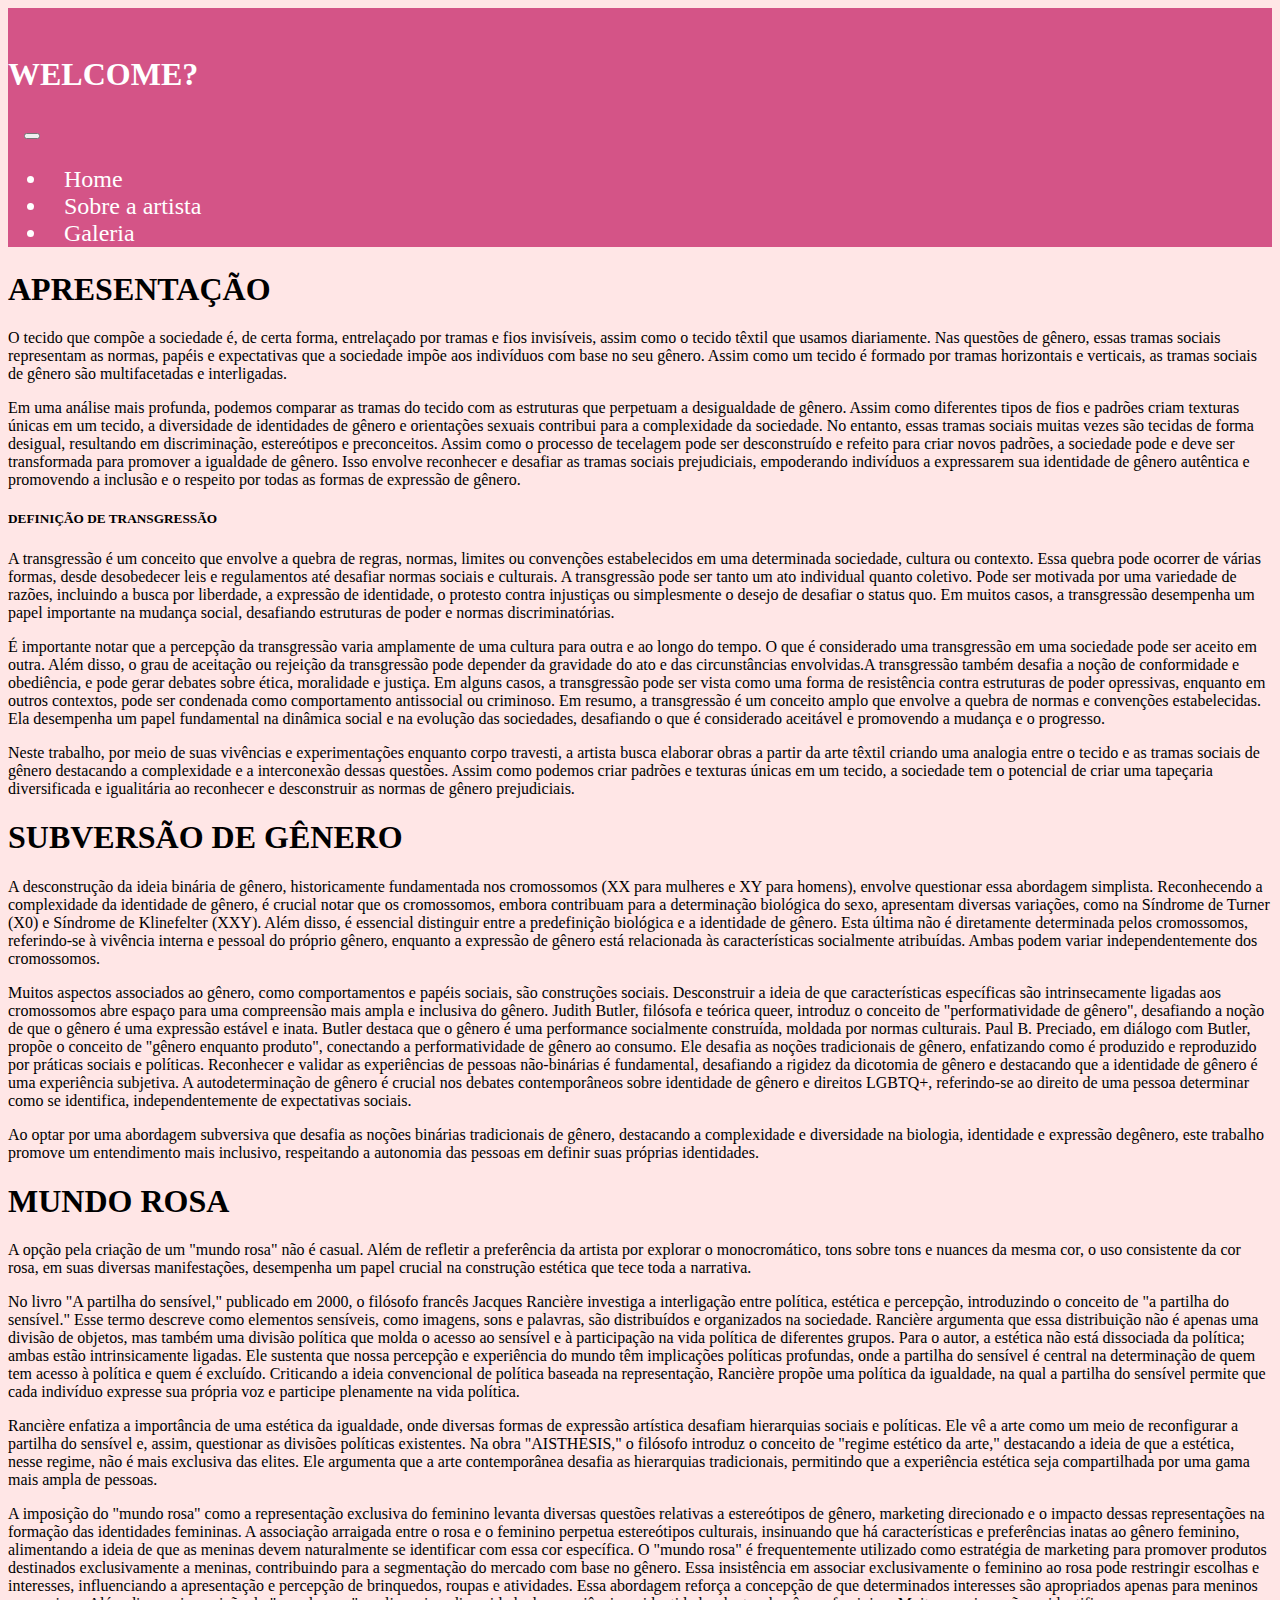
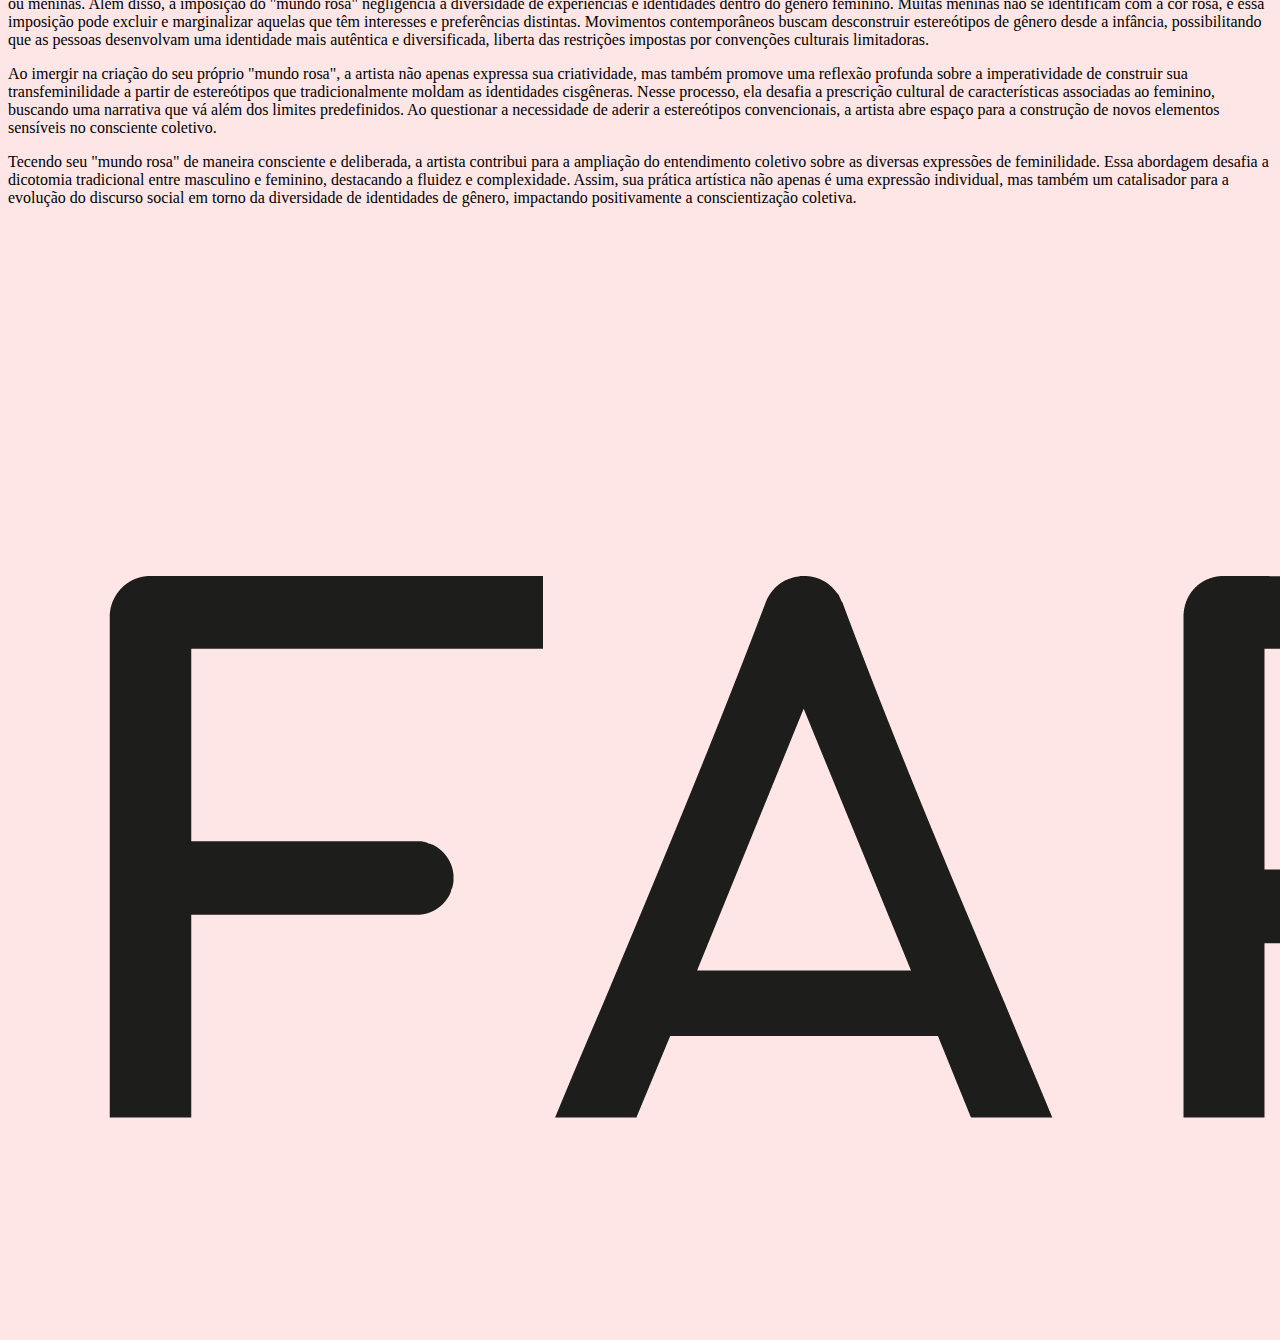
==== index.html @ d5a79ee4 "Fix index favicon fr this time" ====
<!DOCTYPE html>
<html lang="pt-br">
<head>
    <meta charset="UTF-8">
    <meta name="viewport" content="width=device-width, initial-scale=1.0">
    <title>Fiotramas</title>
    <link href="https://cdn.jsdelivr.net/npm/bootstrap@5.0.2/dist/css/bootstrap.min.css" rel="stylesheet" integrity="sha384-EVSTQN3/azprG1Anm3QDgpJLIm9Nao0Yz1ztcQTwFspd3yD65VohhpuuCOmLASjC" crossorigin="anonymous"/>
    <script src="https://cdn.jsdelivr.net/npm/bootstrap@5.0.2/dist/js/bootstrap.bundle.min.js" integrity="sha384-MrcW6ZMFYlzcLA8Nl+NtUVF0sA7MsXsP1UyJoMp4YLEuNSfAP+JcXn/tWtIaxVXM" crossorigin="anonymous"></script>
    <link rel="stylesheet" href="./assets/css/index.css">
    <link rel="shortcut icon" href="./assets/images/favicon.ico" type="image/x-icon">
</head>
<body class="vh-100 d-flex flex-column">
    <nav class="navbar navbar-dark navbar-expand-md p-3">
        <a href="../">
            <h1 class="navbar-brand m-0" style="font-size: 2rem;">WELCOME?</h1>
        </a>
        <button class="navbar-toggler" type="button" data-bs-toggle="collapse" data-bs-target="#navbarContent" aria-controls="navbarContent">
            <span class="navbar-toggler-icon"></span>
        </button>
        <div class="collapse navbar-collapse flex-row-reverse" id="navbarContent">
            <ul class="navbar-nav mr-auto">
                <li class="nav-item">
                    <a href="../">Home</a>
                </li>
                <li class="nav-item">
                    <a href="../artista/">Sobre a artista</a>
                </li>
                <li class="nav-item">
                    <a href="../galeria/">Galeria</a>
                </li>
            </ul>
        </div>
    </nav>
    <main class="container mt-5">
        <h1>
            APRESENTAÇÃO
        </h1>
        <p>O tecido que compõe a sociedade é, de certa forma, entrelaçado por tramas e fios invisíveis, assim como o tecido têxtil que usamos diariamente. Nas questões de gênero, essas tramas sociais representam as normas, papéis e expectativas que a sociedade impõe aos indivíduos com base no seu gênero. Assim como um tecido é formado por tramas horizontais e verticais, as tramas sociais de gênero são multifacetadas e interligadas.</p>
        <p>Em uma análise mais profunda, podemos comparar as tramas do tecido com as estruturas que perpetuam a desigualdade de gênero. Assim como diferentes tipos de fios e padrões criam texturas únicas em um tecido, a diversidade de identidades de gênero e orientações sexuais contribui para a complexidade da sociedade. No entanto, essas tramas sociais muitas vezes são tecidas de forma desigual, resultando em discriminação, estereótipos e preconceitos. Assim como o processo de tecelagem pode ser desconstruído e refeito para criar novos padrões, a sociedade pode e deve ser transformada para promover a igualdade de gênero. Isso envolve reconhecer e desafiar as tramas sociais prejudiciais, empoderando indivíduos a expressarem sua identidade de gênero autêntica e promovendo a inclusão e o respeito por todas as formas de expressão de gênero.</p>
        <h5>DEFINIÇÃO DE TRANSGRESSÃO</h5>
        <p>A transgressão é um conceito que envolve a quebra de regras, normas, limites ou convenções estabelecidos em uma determinada sociedade, cultura ou contexto. Essa quebra pode ocorrer de várias formas, desde desobedecer leis e regulamentos até desafiar normas sociais e culturais. A transgressão pode ser tanto um ato individual quanto coletivo. Pode ser motivada por uma variedade de razões, incluindo a busca por liberdade, a expressão de identidade, o protesto contra injustiças ou simplesmente o desejo de desafiar o status quo. Em muitos casos, a transgressão desempenha um papel importante na mudança social, desafiando estruturas de poder e normas discriminatórias.</p>
        <p>É importante notar que a percepção da transgressão varia amplamente de uma cultura para outra e ao longo do tempo. O que é considerado uma transgressão em uma sociedade pode ser aceito em outra. Além disso, o grau de aceitação ou rejeição da transgressão pode depender da gravidade do ato e das circunstâncias envolvidas.A transgressão também desafia a noção de conformidade e obediência, e pode gerar debates sobre ética, moralidade e justiça. Em alguns casos, a transgressão pode ser vista como uma forma de resistência contra estruturas de poder opressivas, enquanto em outros contextos, pode ser condenada como comportamento antissocial ou criminoso. Em resumo, a transgressão é um conceito amplo que envolve a quebra de normas e convenções estabelecidas. Ela desempenha um papel fundamental na dinâmica social e na evolução das sociedades, desafiando o que é considerado aceitável e promovendo a mudança e o progresso.</p>
        <p>Neste trabalho, por meio de suas vivências e experimentações enquanto corpo travesti, a artista busca elaborar obras a partir da arte têxtil criando uma analogia entre o tecido e as tramas sociais de gênero destacando a complexidade e a interconexão dessas questões. Assim como podemos criar padrões e texturas únicas em um tecido, a sociedade tem o potencial de criar uma tapeçaria diversificada e igualitária ao reconhecer e desconstruir as normas de gênero prejudiciais.</p>

        <h1>SUBVERSÃO DE GÊNERO</h1>
        <p>A desconstrução da ideia binária de gênero, historicamente fundamentada nos cromossomos (XX para mulheres e XY para homens), envolve questionar essa abordagem simplista. Reconhecendo a complexidade da identidade de gênero, é crucial notar que os cromossomos, embora contribuam para a determinação biológica do sexo, apresentam diversas variações, como na Síndrome de Turner (X0) e Síndrome de Klinefelter (XXY). Além disso, é essencial distinguir entre a predefinição biológica e a identidade de gênero. Esta última não é diretamente determinada pelos cromossomos, referindo-se à vivência interna e pessoal do próprio gênero, enquanto a expressão de gênero está relacionada às características socialmente atribuídas. Ambas podem variar independentemente dos cromossomos.</p>
        <p>Muitos aspectos associados ao gênero, como comportamentos e papéis sociais, são construções sociais. Desconstruir a ideia de que características específicas são intrinsecamente ligadas aos cromossomos abre espaço para uma compreensão mais ampla e inclusiva do gênero. Judith Butler, filósofa e teórica queer, introduz o conceito de "performatividade de gênero", desafiando a noção de que o gênero é uma expressão estável e inata. Butler destaca que o gênero é uma performance socialmente construída, moldada por normas culturais. Paul B. Preciado, em diálogo com Butler, propõe o conceito de "gênero enquanto produto", conectando a performatividade de gênero ao consumo. Ele desafia as noções tradicionais de gênero, enfatizando como é produzido e reproduzido por práticas sociais e políticas. Reconhecer e validar as experiências de pessoas não-binárias é fundamental, desafiando a rigidez da dicotomia de gênero e destacando que a identidade de gênero é uma experiência subjetiva. A autodeterminação de gênero é crucial nos debates contemporâneos sobre identidade de gênero e direitos LGBTQ+, referindo-se ao direito de uma pessoa determinar como se identifica, independentemente de expectativas sociais.</p>
        <p>Ao optar por uma abordagem subversiva que desafia as noções binárias tradicionais de gênero, destacando a complexidade e diversidade na biologia, identidade e expressão degênero, este trabalho promove um entendimento mais inclusivo, respeitando a autonomia das pessoas em definir suas próprias identidades.</p>
        <h1>MUNDO ROSA</h1>
        <p>A opção pela criação de um "mundo rosa" não é casual. Além de refletir a preferência da artista por explorar o monocromático, tons sobre tons e nuances da mesma cor, o uso consistente da cor rosa, em suas diversas manifestações, desempenha um papel crucial na construção estética que tece toda a narrativa.</p>
        <p>No livro "A partilha do sensível," publicado em 2000, o filósofo francês Jacques Rancière investiga a interligação entre política, estética e percepção, introduzindo o conceito de "a partilha do sensível." Esse termo descreve como elementos sensíveis, como imagens, sons e palavras, são distribuídos e organizados na sociedade. Rancière argumenta que essa distribuição não é apenas uma divisão de objetos, mas também uma divisão política que molda o acesso ao sensível e à participação na vida política de diferentes grupos. Para o autor, a estética não está dissociada da política; ambas estão intrinsicamente ligadas. Ele sustenta que nossa percepção e experiência do mundo têm implicações políticas profundas, onde a partilha do sensível é central na determinação de quem tem acesso à política e quem é excluído. Criticando a ideia convencional de política baseada na representação, Rancière propõe uma política da igualdade, na qual a partilha do sensível permite que cada indivíduo expresse sua própria voz e participe plenamente na vida política.</p>
        <p>Rancière enfatiza a importância de uma estética da igualdade, onde diversas formas de expressão artística desafiam hierarquias sociais e políticas. Ele vê a arte como um meio de reconfigurar a partilha do sensível e, assim, questionar as divisões políticas existentes. Na obra "AISTHESIS," o filósofo introduz o conceito de "regime estético da arte," destacando a ideia de que a estética, nesse regime, não é mais exclusiva das elites. Ele argumenta que a arte contemporânea desafia as hierarquias tradicionais, permitindo que a experiência estética seja compartilhada por uma gama mais ampla de pessoas.</p>
        <p>A imposição do "mundo rosa" como a representação exclusiva do feminino levanta diversas questões relativas a estereótipos de gênero, marketing direcionado e o impacto dessas representações na formação das identidades femininas. A associação arraigada entre o rosa e o feminino perpetua estereótipos culturais, insinuando que há características e preferências inatas ao gênero feminino, alimentando a ideia de que as meninas devem naturalmente se identificar com essa cor específica. O "mundo rosa" é frequentemente utilizado como estratégia de marketing para promover produtos destinados exclusivamente a meninas, contribuindo para a segmentação do mercado com base no gênero. Essa insistência em associar exclusivamente o feminino ao rosa pode restringir escolhas e interesses, influenciando a apresentação e percepção de brinquedos, roupas e atividades. Essa abordagem reforça a concepção de que determinados interesses são apropriados apenas para meninos ou meninas. Além disso, a imposição do "mundo rosa" negligencia a diversidade de experiências e identidades dentro do gênero feminino. Muitas meninas não se identificam com a cor rosa, e essa imposição pode excluir e marginalizar aquelas que têm interesses e preferências distintas. Movimentos contemporâneos buscam desconstruir estereótipos de gênero desde a infância, possibilitando que as pessoas desenvolvam uma identidade mais autêntica e diversificada, liberta das restrições impostas por convenções culturais limitadoras.</p>
        <p>Ao imergir na criação do seu próprio "mundo rosa", a artista não apenas expressa sua criatividade, mas também promove uma reflexão profunda sobre a imperatividade de construir sua transfeminilidade a partir de estereótipos que tradicionalmente moldam as identidades cisgêneras. Nesse processo, ela desafia a prescrição cultural de características associadas ao feminino, buscando uma narrativa que vá além dos limites predefinidos. Ao questionar a necessidade de aderir a estereótipos convencionais, a artista abre espaço para a construção de novos elementos sensíveis no consciente coletivo.</p>
        <p>Tecendo seu "mundo rosa" de maneira consciente e deliberada, a artista contribui para a ampliação do entendimento coletivo sobre as diversas expressões de feminilidade. Essa abordagem desafia a dicotomia tradicional entre masculino e feminino, destacando a fluidez e complexidade. Assim, sua prática artística não apenas é uma expressão individual, mas também um catalisador para a evolução do discurso social em torno da diversidade de identidades de gênero, impactando positivamente a conscientização coletiva.</p>
    </main>
    <footer class="container mt-auto">
        <img class="img-fluid" src="./assets/images/logo-horozintal-1.jpg" alt="Logo da farm-precisa ser">
    </footer>
</body>
</html>
---- assets/css/index.css ----
:root {
    --farm-pink: #D45487;
    --background-pink: rgb(255, 230, 230);
}

@font-face {
    font-family: 'linka';
    src: url('../fonts/linka.ttf') format('truetype');
}

body {
    background-color: var(--background-pink);
}

/* Navbar */
nav {
    background-color: var(--farm-pink);
}

nav * {
    font-family: linka;
    color: white;
    font-size: 1.5rem;
}

nav a {
    text-decoration: none;
    margin: 0 1rem;
}

nav a:hover {
    color: var(--background-pink);
}

/* Footer */
footer {
    padding: 3rem;
}
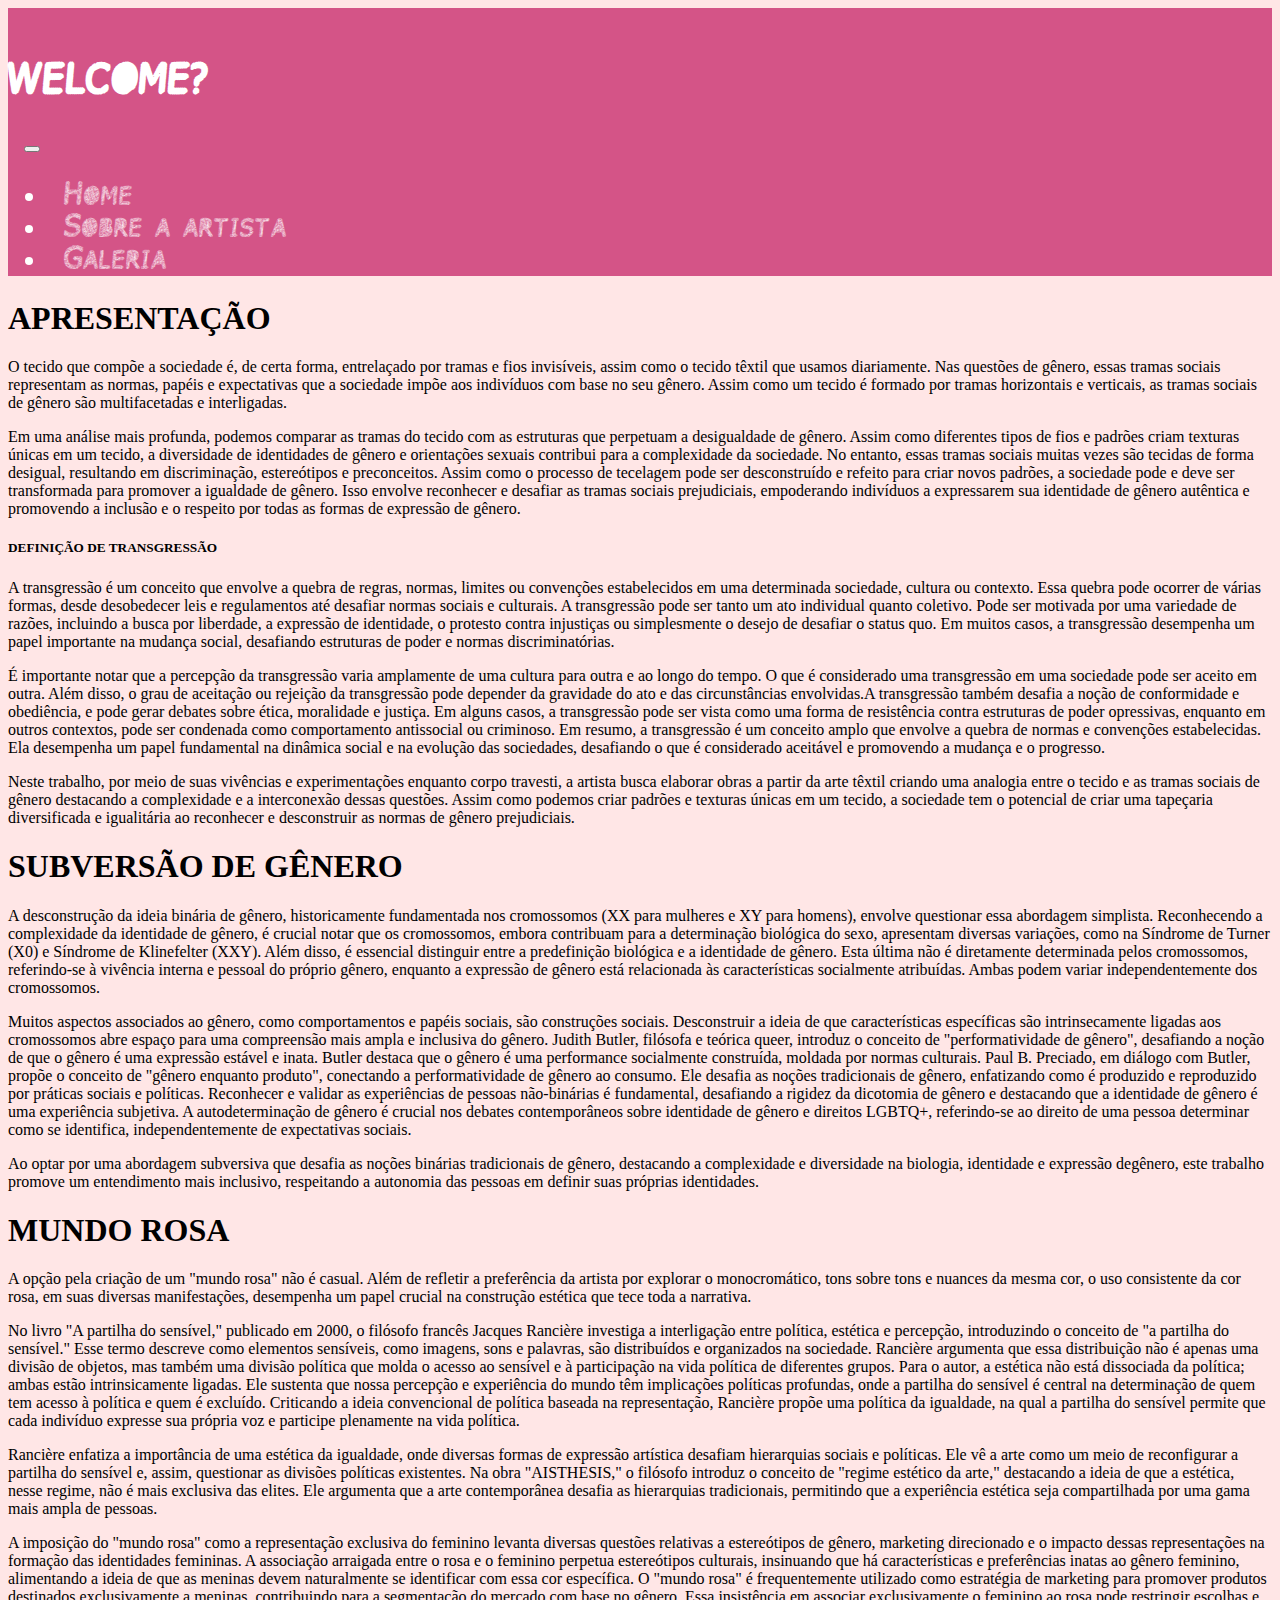
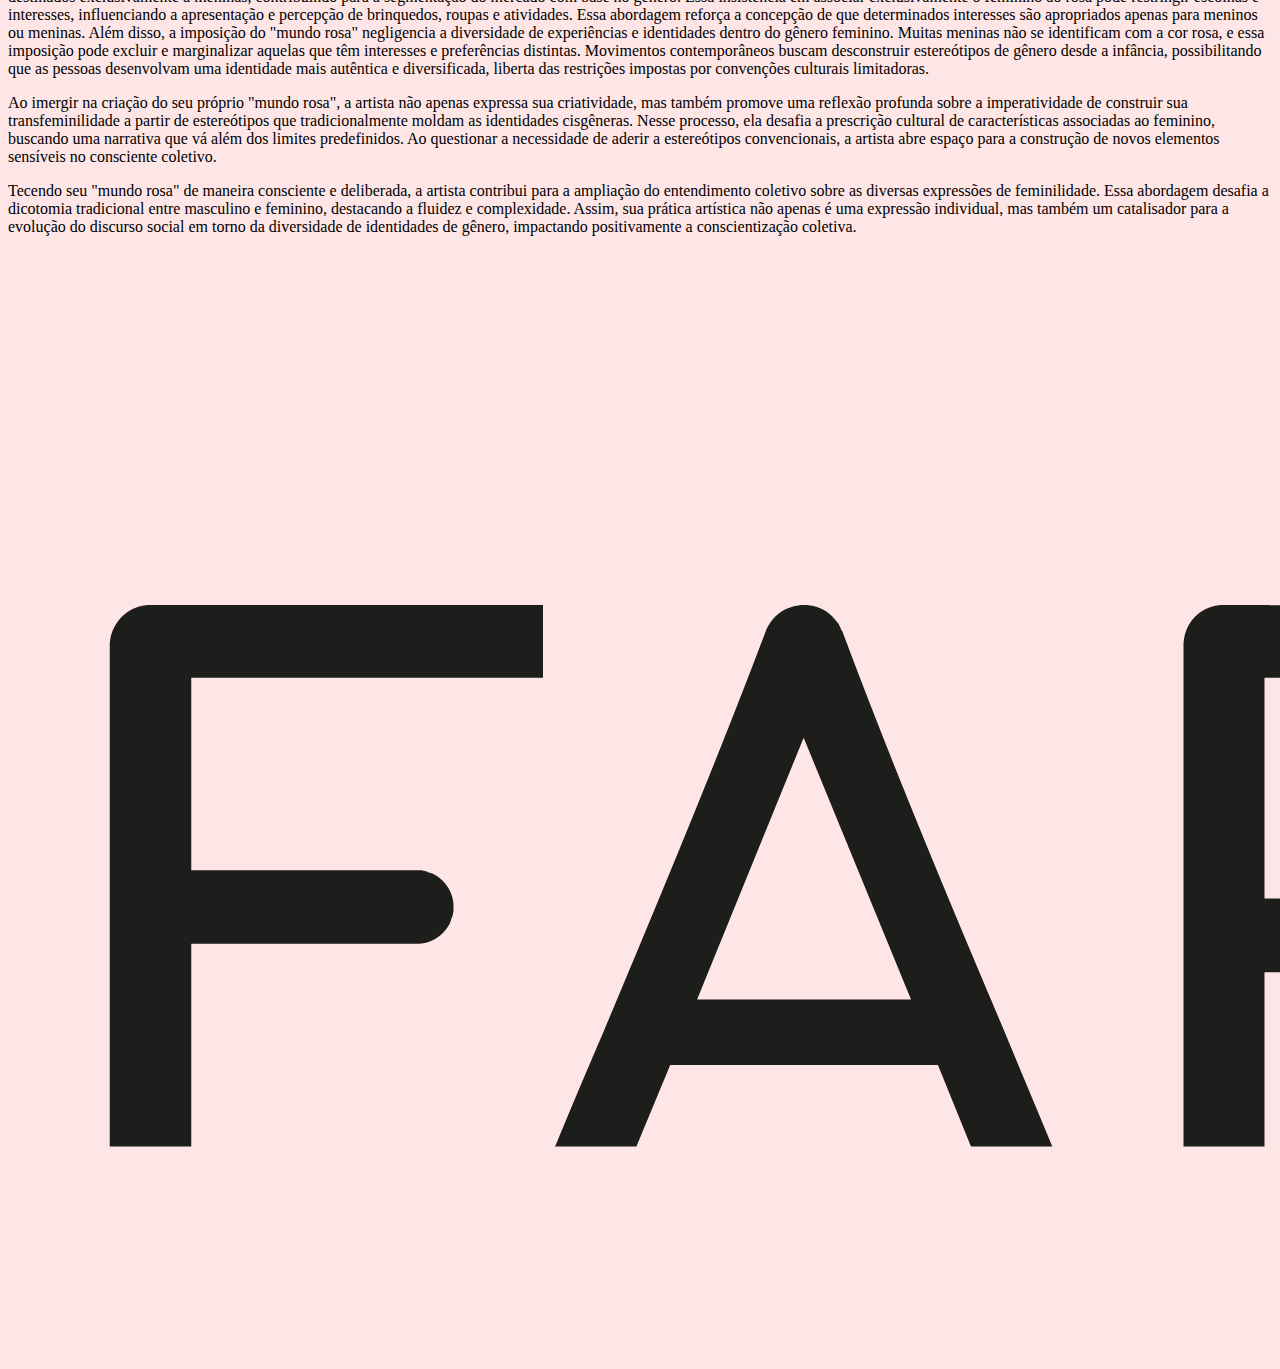
==== commit 22403be9: "Fix home page hyperlinks paths" ====
--- a/index.html
+++ b/index.html
@@ -11,7 +11,7 @@
 </head>
 <body class="vh-100 d-flex flex-column">
     <nav class="navbar navbar-dark navbar-expand-md p-3">
-        <a href="../">
+        <a href="./">
             <h1 class="navbar-brand m-0" style="font-size: 2rem;">WELCOME?</h1>
         </a>
         <button class="navbar-toggler" type="button" data-bs-toggle="collapse" data-bs-target="#navbarContent" aria-controls="navbarContent">
@@ -20,13 +20,13 @@
         <div class="collapse navbar-collapse flex-row-reverse" id="navbarContent">
             <ul class="navbar-nav mr-auto">
                 <li class="nav-item">
-                    <a href="../">Home</a>
+                    <a href="./">Home</a>
                 </li>
                 <li class="nav-item">
-                    <a href="../artista/">Sobre a artista</a>
+                    <a href="./artista/">Sobre a artista</a>
                 </li>
                 <li class="nav-item">
-                    <a href="../galeria/">Galeria</a>
+                    <a href="./galeria/">Galeria</a>
                 </li>
             </ul>
         </div>
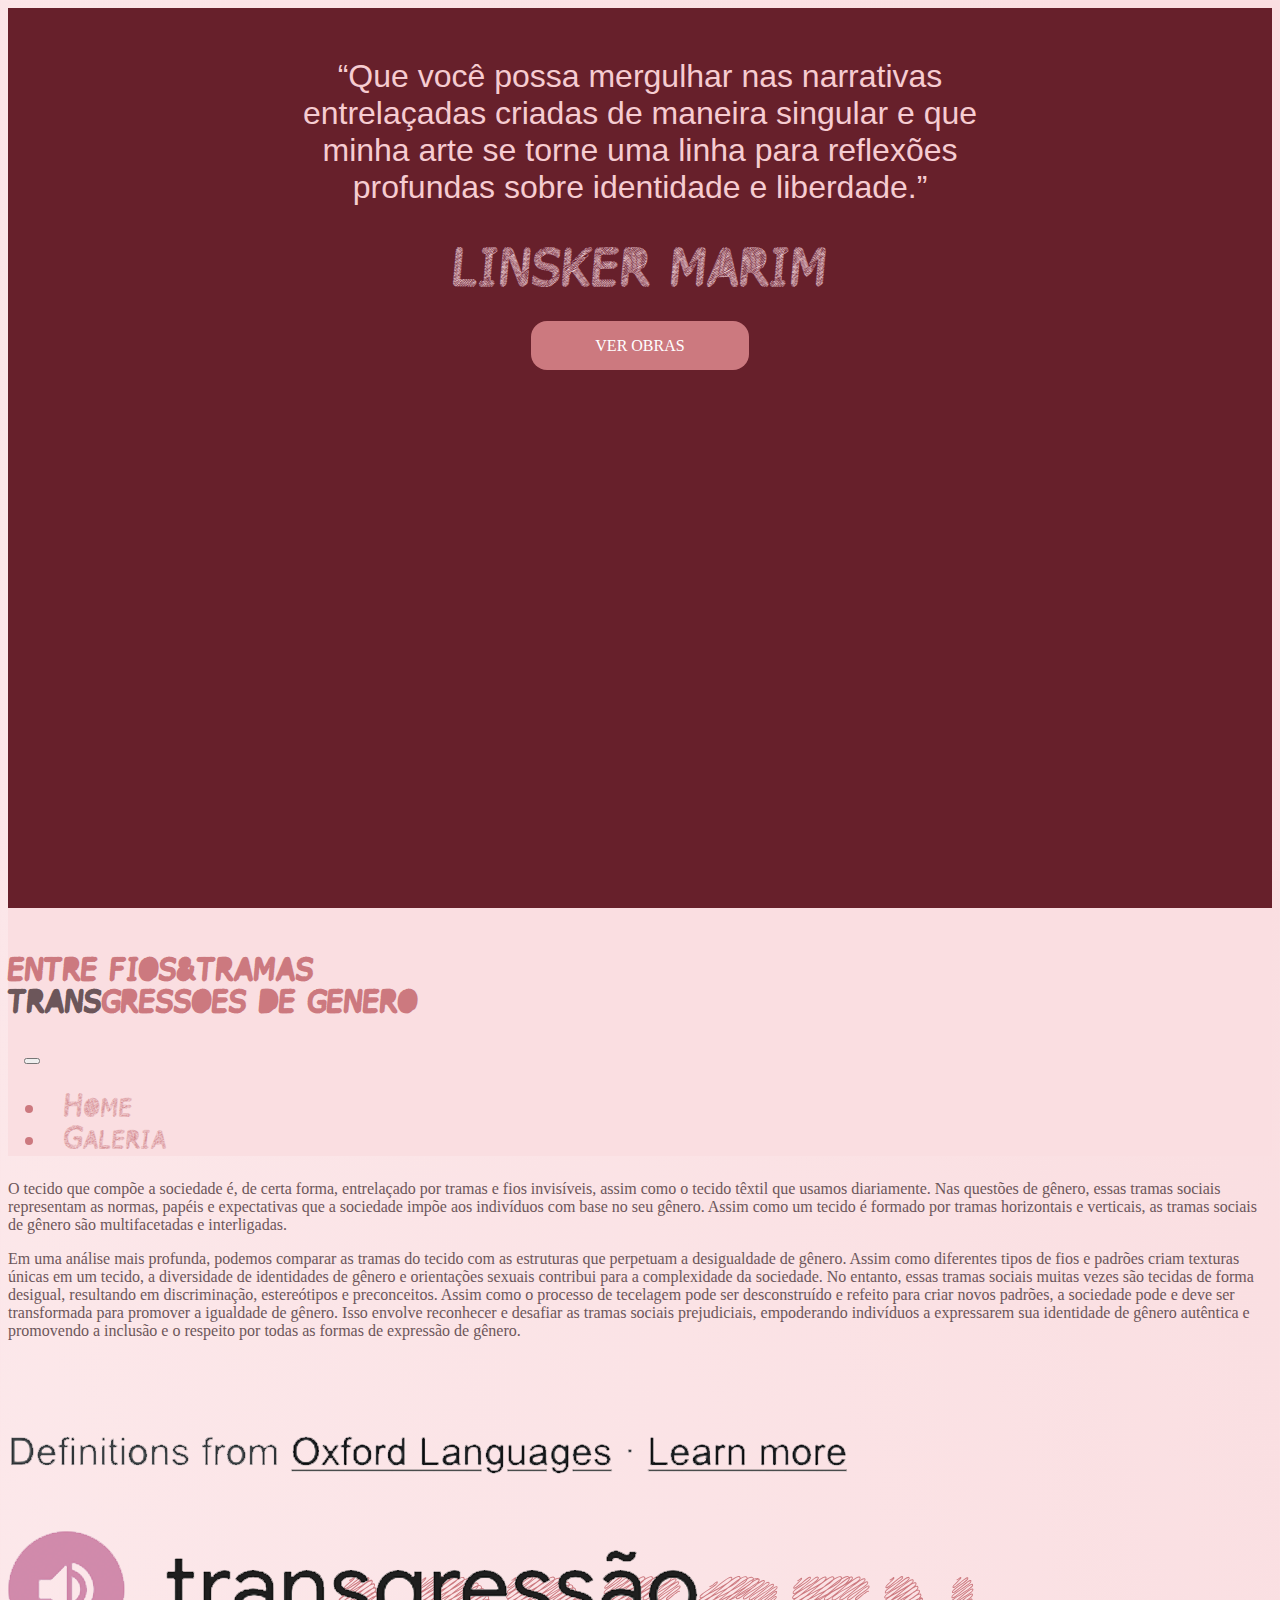
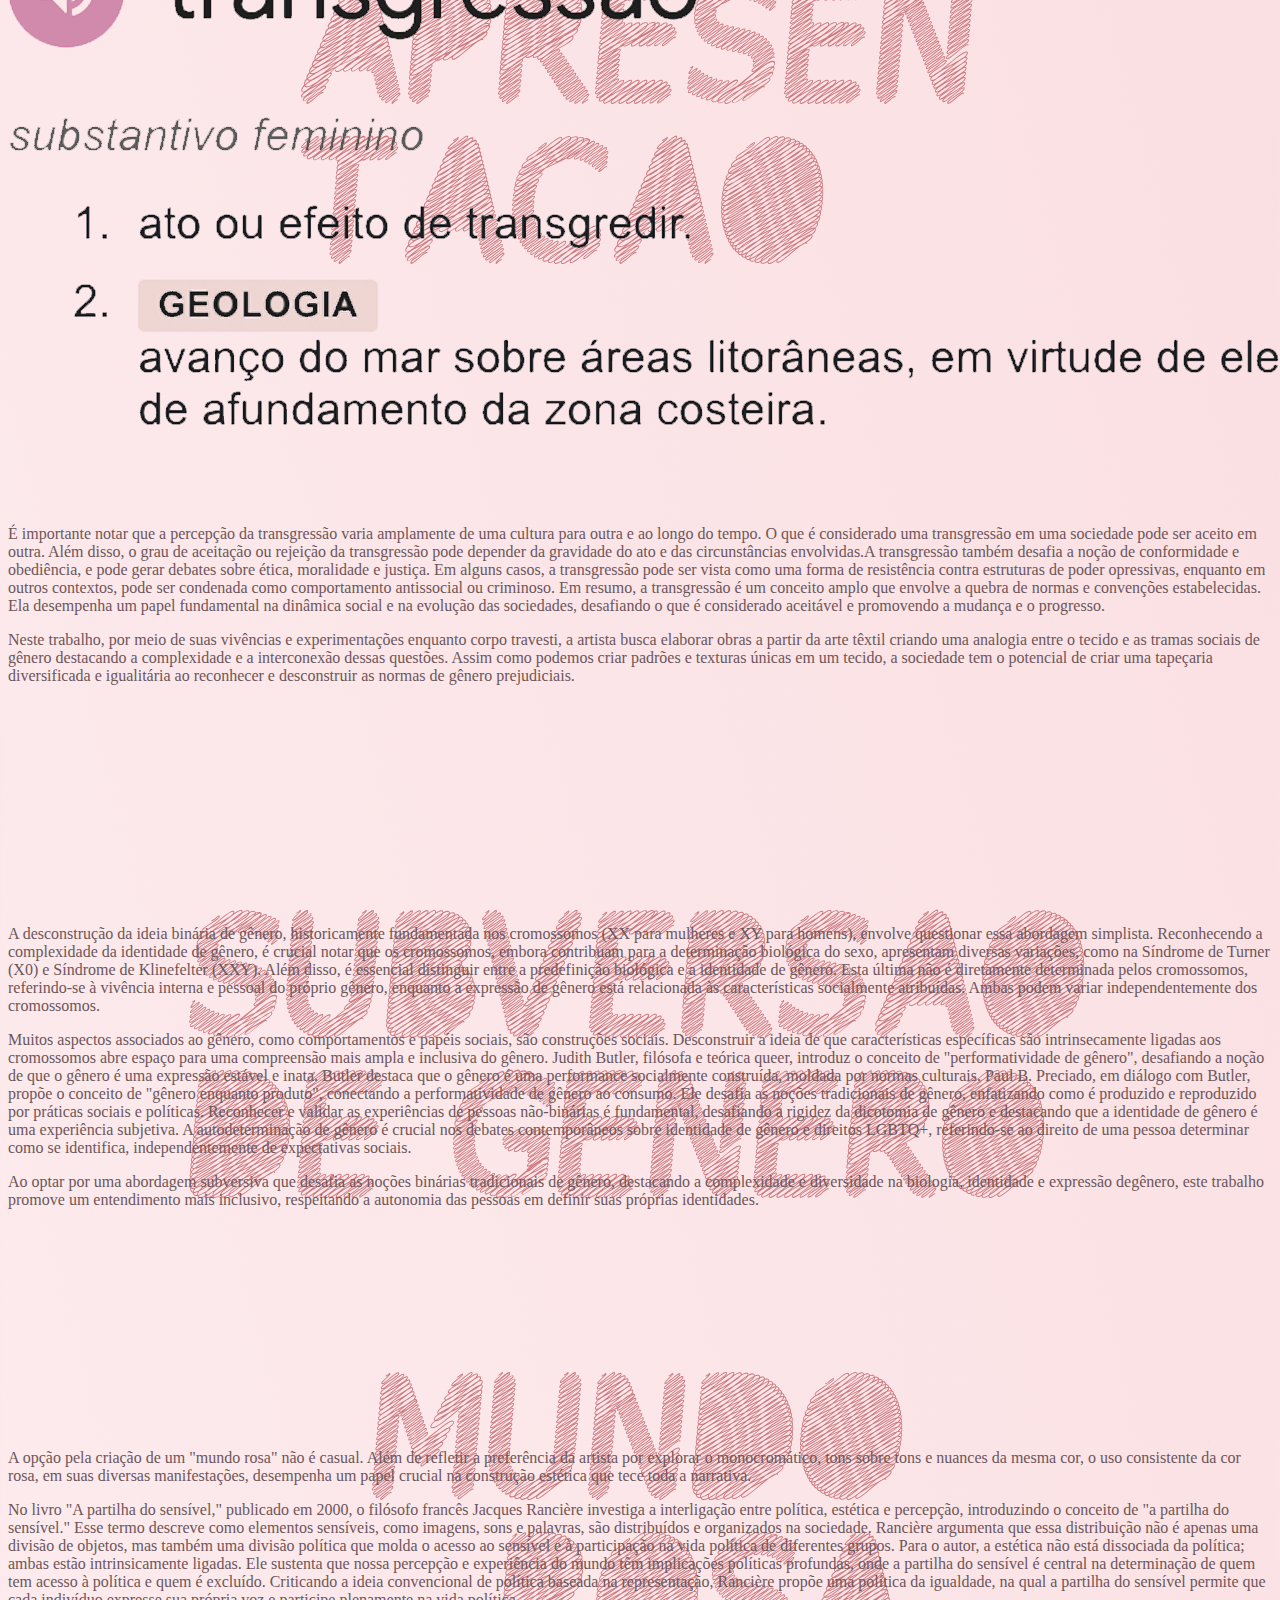
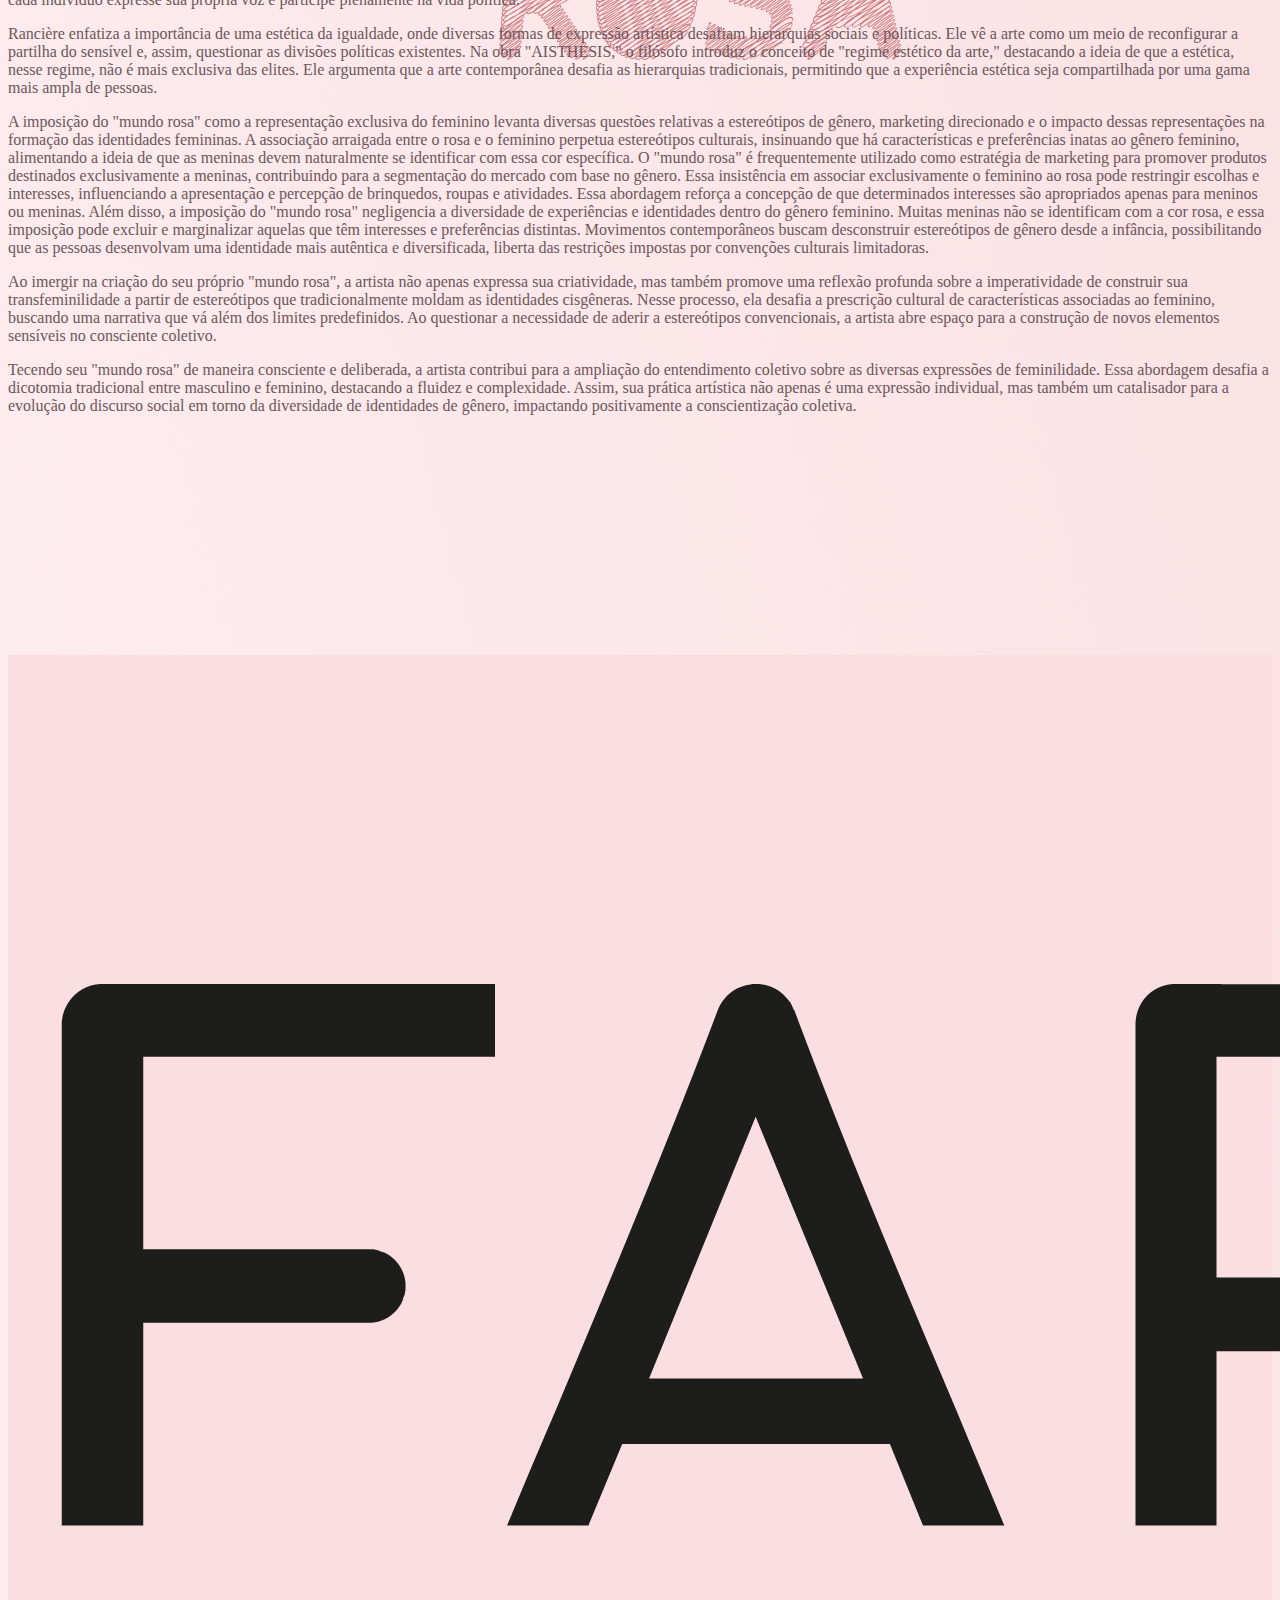
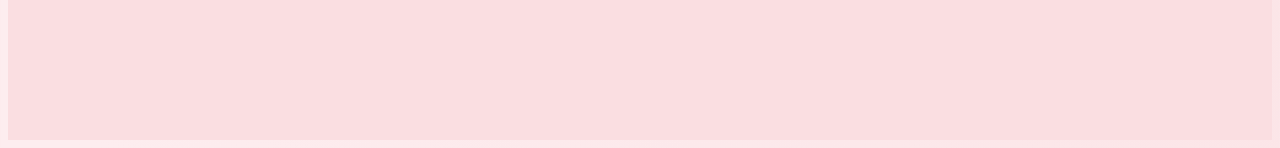
==== commit c2292c9f: "New home page design" ====
--- a/index.html
+++ b/index.html
@@ -8,11 +8,21 @@
     <script src="https://cdn.jsdelivr.net/npm/bootstrap@5.0.2/dist/js/bootstrap.bundle.min.js" integrity="sha384-MrcW6ZMFYlzcLA8Nl+NtUVF0sA7MsXsP1UyJoMp4YLEuNSfAP+JcXn/tWtIaxVXM" crossorigin="anonymous"></script>
     <link rel="stylesheet" href="./assets/css/index.css">
     <link rel="shortcut icon" href="./assets/images/favicon.ico" type="image/x-icon">
+
+    <link rel="stylesheet" href="./assets/css/home.css">
 </head>
-<body class="vh-100 d-flex flex-column">
-    <nav class="navbar navbar-dark navbar-expand-md p-3">
+<body class="d-flex flex-column">
+    <section class="cover">
+        <img src="./assets/images/lins-wide.png" alt="">
+        <div class="quote-box">
+            <p class="quote-text">“Que você possa mergulhar nas narrativas entrelaçadas criadas de maneira singular e que minha arte se torne uma linha para reflexões profundas sobre identidade e liberdade.”</p>
+            <p class="quote-author">LINSKER MARIM</p>
+            <a href="./galeria/" class="see-work">VER OBRAS</a>
+        </div>
+    </section>
+    <nav id="home" class="navbar navbar-dark navbar-expand-md p-3 sticky-top">
         <a href="./">
-            <h1 class="navbar-brand m-0" style="font-size: 2rem;">WELCOME?</h1>
+            <h1 class="navbar-brand m-0">ENTRE FIOS&TRAMAS<br><span>TRANS</span>GRESSOES DE GENERO</h1>
         </a>
         <button class="navbar-toggler" type="button" data-bs-toggle="collapse" data-bs-target="#navbarContent" aria-controls="navbarContent">
             <span class="navbar-toggler-icon"></span>
@@ -20,10 +30,7 @@
         <div class="collapse navbar-collapse flex-row-reverse" id="navbarContent">
             <ul class="navbar-nav mr-auto">
                 <li class="nav-item">
-                    <a href="./">Home</a>
-                </li>
-                <li class="nav-item">
-                    <a href="./artista/">Sobre a artista</a>
+                    <a href="#home">Home</a>
                 </li>
                 <li class="nav-item">
                     <a href="./galeria/">Galeria</a>
@@ -31,31 +38,54 @@
             </ul>
         </div>
     </nav>
-    <main class="container mt-5">
-        <h1>
-            APRESENTAÇÃO
-        </h1>
-        <p>O tecido que compõe a sociedade é, de certa forma, entrelaçado por tramas e fios invisíveis, assim como o tecido têxtil que usamos diariamente. Nas questões de gênero, essas tramas sociais representam as normas, papéis e expectativas que a sociedade impõe aos indivíduos com base no seu gênero. Assim como um tecido é formado por tramas horizontais e verticais, as tramas sociais de gênero são multifacetadas e interligadas.</p>
-        <p>Em uma análise mais profunda, podemos comparar as tramas do tecido com as estruturas que perpetuam a desigualdade de gênero. Assim como diferentes tipos de fios e padrões criam texturas únicas em um tecido, a diversidade de identidades de gênero e orientações sexuais contribui para a complexidade da sociedade. No entanto, essas tramas sociais muitas vezes são tecidas de forma desigual, resultando em discriminação, estereótipos e preconceitos. Assim como o processo de tecelagem pode ser desconstruído e refeito para criar novos padrões, a sociedade pode e deve ser transformada para promover a igualdade de gênero. Isso envolve reconhecer e desafiar as tramas sociais prejudiciais, empoderando indivíduos a expressarem sua identidade de gênero autêntica e promovendo a inclusão e o respeito por todas as formas de expressão de gênero.</p>
-        <h5>DEFINIÇÃO DE TRANSGRESSÃO</h5>
-        <p>A transgressão é um conceito que envolve a quebra de regras, normas, limites ou convenções estabelecidos em uma determinada sociedade, cultura ou contexto. Essa quebra pode ocorrer de várias formas, desde desobedecer leis e regulamentos até desafiar normas sociais e culturais. A transgressão pode ser tanto um ato individual quanto coletivo. Pode ser motivada por uma variedade de razões, incluindo a busca por liberdade, a expressão de identidade, o protesto contra injustiças ou simplesmente o desejo de desafiar o status quo. Em muitos casos, a transgressão desempenha um papel importante na mudança social, desafiando estruturas de poder e normas discriminatórias.</p>
-        <p>É importante notar que a percepção da transgressão varia amplamente de uma cultura para outra e ao longo do tempo. O que é considerado uma transgressão em uma sociedade pode ser aceito em outra. Além disso, o grau de aceitação ou rejeição da transgressão pode depender da gravidade do ato e das circunstâncias envolvidas.A transgressão também desafia a noção de conformidade e obediência, e pode gerar debates sobre ética, moralidade e justiça. Em alguns casos, a transgressão pode ser vista como uma forma de resistência contra estruturas de poder opressivas, enquanto em outros contextos, pode ser condenada como comportamento antissocial ou criminoso. Em resumo, a transgressão é um conceito amplo que envolve a quebra de normas e convenções estabelecidas. Ela desempenha um papel fundamental na dinâmica social e na evolução das sociedades, desafiando o que é considerado aceitável e promovendo a mudança e o progresso.</p>
-        <p>Neste trabalho, por meio de suas vivências e experimentações enquanto corpo travesti, a artista busca elaborar obras a partir da arte têxtil criando uma analogia entre o tecido e as tramas sociais de gênero destacando a complexidade e a interconexão dessas questões. Assim como podemos criar padrões e texturas únicas em um tecido, a sociedade tem o potencial de criar uma tapeçaria diversificada e igualitária ao reconhecer e desconstruir as normas de gênero prejudiciais.</p>
-
-        <h1>SUBVERSÃO DE GÊNERO</h1>
-        <p>A desconstrução da ideia binária de gênero, historicamente fundamentada nos cromossomos (XX para mulheres e XY para homens), envolve questionar essa abordagem simplista. Reconhecendo a complexidade da identidade de gênero, é crucial notar que os cromossomos, embora contribuam para a determinação biológica do sexo, apresentam diversas variações, como na Síndrome de Turner (X0) e Síndrome de Klinefelter (XXY). Além disso, é essencial distinguir entre a predefinição biológica e a identidade de gênero. Esta última não é diretamente determinada pelos cromossomos, referindo-se à vivência interna e pessoal do próprio gênero, enquanto a expressão de gênero está relacionada às características socialmente atribuídas. Ambas podem variar independentemente dos cromossomos.</p>
-        <p>Muitos aspectos associados ao gênero, como comportamentos e papéis sociais, são construções sociais. Desconstruir a ideia de que características específicas são intrinsecamente ligadas aos cromossomos abre espaço para uma compreensão mais ampla e inclusiva do gênero. Judith Butler, filósofa e teórica queer, introduz o conceito de "performatividade de gênero", desafiando a noção de que o gênero é uma expressão estável e inata. Butler destaca que o gênero é uma performance socialmente construída, moldada por normas culturais. Paul B. Preciado, em diálogo com Butler, propõe o conceito de "gênero enquanto produto", conectando a performatividade de gênero ao consumo. Ele desafia as noções tradicionais de gênero, enfatizando como é produzido e reproduzido por práticas sociais e políticas. Reconhecer e validar as experiências de pessoas não-binárias é fundamental, desafiando a rigidez da dicotomia de gênero e destacando que a identidade de gênero é uma experiência subjetiva. A autodeterminação de gênero é crucial nos debates contemporâneos sobre identidade de gênero e direitos LGBTQ+, referindo-se ao direito de uma pessoa determinar como se identifica, independentemente de expectativas sociais.</p>
-        <p>Ao optar por uma abordagem subversiva que desafia as noções binárias tradicionais de gênero, destacando a complexidade e diversidade na biologia, identidade e expressão degênero, este trabalho promove um entendimento mais inclusivo, respeitando a autonomia das pessoas em definir suas próprias identidades.</p>
-        <h1>MUNDO ROSA</h1>
-        <p>A opção pela criação de um "mundo rosa" não é casual. Além de refletir a preferência da artista por explorar o monocromático, tons sobre tons e nuances da mesma cor, o uso consistente da cor rosa, em suas diversas manifestações, desempenha um papel crucial na construção estética que tece toda a narrativa.</p>
-        <p>No livro "A partilha do sensível," publicado em 2000, o filósofo francês Jacques Rancière investiga a interligação entre política, estética e percepção, introduzindo o conceito de "a partilha do sensível." Esse termo descreve como elementos sensíveis, como imagens, sons e palavras, são distribuídos e organizados na sociedade. Rancière argumenta que essa distribuição não é apenas uma divisão de objetos, mas também uma divisão política que molda o acesso ao sensível e à participação na vida política de diferentes grupos. Para o autor, a estética não está dissociada da política; ambas estão intrinsicamente ligadas. Ele sustenta que nossa percepção e experiência do mundo têm implicações políticas profundas, onde a partilha do sensível é central na determinação de quem tem acesso à política e quem é excluído. Criticando a ideia convencional de política baseada na representação, Rancière propõe uma política da igualdade, na qual a partilha do sensível permite que cada indivíduo expresse sua própria voz e participe plenamente na vida política.</p>
-        <p>Rancière enfatiza a importância de uma estética da igualdade, onde diversas formas de expressão artística desafiam hierarquias sociais e políticas. Ele vê a arte como um meio de reconfigurar a partilha do sensível e, assim, questionar as divisões políticas existentes. Na obra "AISTHESIS," o filósofo introduz o conceito de "regime estético da arte," destacando a ideia de que a estética, nesse regime, não é mais exclusiva das elites. Ele argumenta que a arte contemporânea desafia as hierarquias tradicionais, permitindo que a experiência estética seja compartilhada por uma gama mais ampla de pessoas.</p>
-        <p>A imposição do "mundo rosa" como a representação exclusiva do feminino levanta diversas questões relativas a estereótipos de gênero, marketing direcionado e o impacto dessas representações na formação das identidades femininas. A associação arraigada entre o rosa e o feminino perpetua estereótipos culturais, insinuando que há características e preferências inatas ao gênero feminino, alimentando a ideia de que as meninas devem naturalmente se identificar com essa cor específica. O "mundo rosa" é frequentemente utilizado como estratégia de marketing para promover produtos destinados exclusivamente a meninas, contribuindo para a segmentação do mercado com base no gênero. Essa insistência em associar exclusivamente o feminino ao rosa pode restringir escolhas e interesses, influenciando a apresentação e percepção de brinquedos, roupas e atividades. Essa abordagem reforça a concepção de que determinados interesses são apropriados apenas para meninos ou meninas. Além disso, a imposição do "mundo rosa" negligencia a diversidade de experiências e identidades dentro do gênero feminino. Muitas meninas não se identificam com a cor rosa, e essa imposição pode excluir e marginalizar aquelas que têm interesses e preferências distintas. Movimentos contemporâneos buscam desconstruir estereótipos de gênero desde a infância, possibilitando que as pessoas desenvolvam uma identidade mais autêntica e diversificada, liberta das restrições impostas por convenções culturais limitadoras.</p>
-        <p>Ao imergir na criação do seu próprio "mundo rosa", a artista não apenas expressa sua criatividade, mas também promove uma reflexão profunda sobre a imperatividade de construir sua transfeminilidade a partir de estereótipos que tradicionalmente moldam as identidades cisgêneras. Nesse processo, ela desafia a prescrição cultural de características associadas ao feminino, buscando uma narrativa que vá além dos limites predefinidos. Ao questionar a necessidade de aderir a estereótipos convencionais, a artista abre espaço para a construção de novos elementos sensíveis no consciente coletivo.</p>
-        <p>Tecendo seu "mundo rosa" de maneira consciente e deliberada, a artista contribui para a ampliação do entendimento coletivo sobre as diversas expressões de feminilidade. Essa abordagem desafia a dicotomia tradicional entre masculino e feminino, destacando a fluidez e complexidade. Assim, sua prática artística não apenas é uma expressão individual, mas também um catalisador para a evolução do discurso social em torno da diversidade de identidades de gênero, impactando positivamente a conscientização coletiva.</p>
+    <main class="container">        
+        <article>
+            <section id="apresentacao">
+                <div class="row">
+                    <p>O tecido que compõe a sociedade é, de certa forma, entrelaçado por tramas e fios invisíveis, assim como o tecido têxtil que usamos diariamente. Nas questões de gênero, essas tramas sociais representam as normas, papéis e expectativas que a sociedade impõe aos indivíduos com base no seu gênero. Assim como um tecido é formado por tramas horizontais e verticais, as tramas sociais de gênero são multifacetadas e interligadas.</p>
+                    <p>Em uma análise mais profunda, podemos comparar as tramas do tecido com as estruturas que perpetuam a desigualdade de gênero. Assim como diferentes tipos de fios e padrões criam texturas únicas em um tecido, a diversidade de identidades de gênero e orientações sexuais contribui para a complexidade da sociedade. No entanto, essas tramas sociais muitas vezes são tecidas de forma desigual, resultando em discriminação, estereótipos e preconceitos. Assim como o processo de tecelagem pode ser desconstruído e refeito para criar novos padrões, a sociedade pode e deve ser transformada para promover a igualdade de gênero. Isso envolve reconhecer e desafiar as tramas sociais prejudiciais, empoderando indivíduos a expressarem sua identidade de gênero autêntica e promovendo a inclusão e o respeito por todas as formas de expressão de gênero.</p>
+                </div>
+                <div class="row background-text-container">
+                    <div class="background-text background-text-left">APRESEN<br>TACAO</div>
+                    <img src="./assets/images/transgressao.png" alt="">
+                </div>
+                <div class="row">
+                    <p>É importante notar que a percepção da transgressão varia amplamente de uma cultura para outra e ao longo do tempo. O que é considerado uma transgressão em uma sociedade pode ser aceito em outra. Além disso, o grau de aceitação ou rejeição da transgressão pode depender da gravidade do ato e das circunstâncias envolvidas.A transgressão também desafia a noção de conformidade e obediência, e pode gerar debates sobre ética, moralidade e justiça. Em alguns casos, a transgressão pode ser vista como uma forma de resistência contra estruturas de poder opressivas, enquanto em outros contextos, pode ser condenada como comportamento antissocial ou criminoso. Em resumo, a transgressão é um conceito amplo que envolve a quebra de normas e convenções estabelecidas. Ela desempenha um papel fundamental na dinâmica social e na evolução das sociedades, desafiando o que é considerado aceitável e promovendo a mudança e o progresso.</p>
+                    <p>Neste trabalho, por meio de suas vivências e experimentações enquanto corpo travesti, a artista busca elaborar obras a partir da arte têxtil criando uma analogia entre o tecido e as tramas sociais de gênero destacando a complexidade e a interconexão dessas questões. Assim como podemos criar padrões e texturas únicas em um tecido, a sociedade tem o potencial de criar uma tapeçaria diversificada e igualitária ao reconhecer e desconstruir as normas de gênero prejudiciais.</p>
+                </div>
+            </section>
+            
+            <section id="subversao">
+                <div class="row background-text-container">
+                    <div class="background-text">SUBVERSAO<br>DE GENERO</div>
+                    <div class="col-lg-6"></div>
+                    <div class="col-lg-6 text-right">
+                        <p>A desconstrução da ideia binária de gênero, historicamente fundamentada nos cromossomos (XX para mulheres e XY para homens), envolve questionar essa abordagem simplista. Reconhecendo a complexidade da identidade de gênero, é crucial notar que os cromossomos, embora contribuam para a determinação biológica do sexo, apresentam diversas variações, como na Síndrome de Turner (X0) e Síndrome de Klinefelter (XXY). Além disso, é essencial distinguir entre a predefinição biológica e a identidade de gênero. Esta última não é diretamente determinada pelos cromossomos, referindo-se à vivência interna e pessoal do próprio gênero, enquanto a expressão de gênero está relacionada às características socialmente atribuídas. Ambas podem variar independentemente dos cromossomos.</p>
+                        <p>Muitos aspectos associados ao gênero, como comportamentos e papéis sociais, são construções sociais. Desconstruir a ideia de que características específicas são intrinsecamente ligadas aos cromossomos abre espaço para uma compreensão mais ampla e inclusiva do gênero. Judith Butler, filósofa e teórica queer, introduz o conceito de "performatividade de gênero", desafiando a noção de que o gênero é uma expressão estável e inata. Butler destaca que o gênero é uma performance socialmente construída, moldada por normas culturais. Paul B. Preciado, em diálogo com Butler, propõe o conceito de "gênero enquanto produto", conectando a performatividade de gênero ao consumo. Ele desafia as noções tradicionais de gênero, enfatizando como é produzido e reproduzido por práticas sociais e políticas. Reconhecer e validar as experiências de pessoas não-binárias é fundamental, desafiando a rigidez da dicotomia de gênero e destacando que a identidade de gênero é uma experiência subjetiva. A autodeterminação de gênero é crucial nos debates contemporâneos sobre identidade de gênero e direitos LGBTQ+, referindo-se ao direito de uma pessoa determinar como se identifica, independentemente de expectativas sociais.</p>
+                        <p>Ao optar por uma abordagem subversiva que desafia as noções binárias tradicionais de gênero, destacando a complexidade e diversidade na biologia, identidade e expressão degênero, este trabalho promove um entendimento mais inclusivo, respeitando a autonomia das pessoas em definir suas próprias identidades.</p>
+                    </div>
+                </div>
+            </section>
+            
+            <section id="mundo-rosa">
+                <div class="row background-text-container">
+                    <div class="background-text" style="text-align: right;">MUNDO<br>ROSA</div>
+                    <div class="col-6">
+                        <p>A opção pela criação de um "mundo rosa" não é casual. Além de refletir a preferência da artista por explorar o monocromático, tons sobre tons e nuances da mesma cor, o uso consistente da cor rosa, em suas diversas manifestações, desempenha um papel crucial na construção estética que tece toda a narrativa.</p>
+                        <p>No livro "A partilha do sensível," publicado em 2000, o filósofo francês Jacques Rancière investiga a interligação entre política, estética e percepção, introduzindo o conceito de "a partilha do sensível." Esse termo descreve como elementos sensíveis, como imagens, sons e palavras, são distribuídos e organizados na sociedade. Rancière argumenta que essa distribuição não é apenas uma divisão de objetos, mas também uma divisão política que molda o acesso ao sensível e à participação na vida política de diferentes grupos. Para o autor, a estética não está dissociada da política; ambas estão intrinsicamente ligadas. Ele sustenta que nossa percepção e experiência do mundo têm implicações políticas profundas, onde a partilha do sensível é central na determinação de quem tem acesso à política e quem é excluído. Criticando a ideia convencional de política baseada na representação, Rancière propõe uma política da igualdade, na qual a partilha do sensível permite que cada indivíduo expresse sua própria voz e participe plenamente na vida política.</p>
+                    </div>
+                </div>
+                        <p>Rancière enfatiza a importância de uma estética da igualdade, onde diversas formas de expressão artística desafiam hierarquias sociais e políticas. Ele vê a arte como um meio de reconfigurar a partilha do sensível e, assim, questionar as divisões políticas existentes. Na obra "AISTHESIS," o filósofo introduz o conceito de "regime estético da arte," destacando a ideia de que a estética, nesse regime, não é mais exclusiva das elites. Ele argumenta que a arte contemporânea desafia as hierarquias tradicionais, permitindo que a experiência estética seja compartilhada por uma gama mais ampla de pessoas.</p>
+                        <p>A imposição do "mundo rosa" como a representação exclusiva do feminino levanta diversas questões relativas a estereótipos de gênero, marketing direcionado e o impacto dessas representações na formação das identidades femininas. A associação arraigada entre o rosa e o feminino perpetua estereótipos culturais, insinuando que há características e preferências inatas ao gênero feminino, alimentando a ideia de que as meninas devem naturalmente se identificar com essa cor específica. O "mundo rosa" é frequentemente utilizado como estratégia de marketing para promover produtos destinados exclusivamente a meninas, contribuindo para a segmentação do mercado com base no gênero. Essa insistência em associar exclusivamente o feminino ao rosa pode restringir escolhas e interesses, influenciando a apresentação e percepção de brinquedos, roupas e atividades. Essa abordagem reforça a concepção de que determinados interesses são apropriados apenas para meninos ou meninas. Além disso, a imposição do "mundo rosa" negligencia a diversidade de experiências e identidades dentro do gênero feminino. Muitas meninas não se identificam com a cor rosa, e essa imposição pode excluir e marginalizar aquelas que têm interesses e preferências distintas. Movimentos contemporâneos buscam desconstruir estereótipos de gênero desde a infância, possibilitando que as pessoas desenvolvam uma identidade mais autêntica e diversificada, liberta das restrições impostas por convenções culturais limitadoras.</p>
+                        <p>Ao imergir na criação do seu próprio "mundo rosa", a artista não apenas expressa sua criatividade, mas também promove uma reflexão profunda sobre a imperatividade de construir sua transfeminilidade a partir de estereótipos que tradicionalmente moldam as identidades cisgêneras. Nesse processo, ela desafia a prescrição cultural de características associadas ao feminino, buscando uma narrativa que vá além dos limites predefinidos. Ao questionar a necessidade de aderir a estereótipos convencionais, a artista abre espaço para a construção de novos elementos sensíveis no consciente coletivo.</p>
+                        <p>Tecendo seu "mundo rosa" de maneira consciente e deliberada, a artista contribui para a ampliação do entendimento coletivo sobre as diversas expressões de feminilidade. Essa abordagem desafia a dicotomia tradicional entre masculino e feminino, destacando a fluidez e complexidade. Assim, sua prática artística não apenas é uma expressão individual, mas também um catalisador para a evolução do discurso social em torno da diversidade de identidades de gênero, impactando positivamente a conscientização coletiva.</p>
+            </section>
+        </article>
     </main>
-    <footer class="container mt-auto">
-        <img class="img-fluid" src="./assets/images/logo-horozintal-1.jpg" alt="Logo da farm-precisa ser">
+    <footer class="mt-auto">
+        <div class="container">
+            <img class="img-fluid" src="./assets/images/logo-horozintal-1.jpg" alt="Logo da farm-precisa ser">
+        </div>
     </footer>
 </body>
 </html>--- a/assets/css/index.css
+++ b/assets/css/index.css
@@ -1,6 +1,11 @@
 :root {
     --farm-pink: #D45487;
-    --background-pink: rgb(255, 230, 230);
+    --background-pink: #FDEDEF;
+    --highlight-background: #FADEE1;;
+    --text-color: #6C565A;
+    --highlight-text: #CC797F;
+    --dark-background: #67202B;
+    --bright-text: #F6CCD1;
 }
 
 @font-face {
@@ -9,18 +14,23 @@
 }
 
 body {
-    background-color: var(--background-pink);
+    background: var(--background, linear-gradient(255deg, #FADEE1 7.52%, #FDEDEF 96.99%));
 }
 
 /* Navbar */
 nav {
-    background-color: var(--farm-pink);
+    background-color: var(--highlight-background);
 }
 
 nav * {
     font-family: linka;
-    color: white;
+    color: var(--highlight-text);
     font-size: 1.5rem;
+}
+
+nav h1 {
+    color: var(--highlight-text) !important;
+    text-align: justify;
 }
 
 nav a {
@@ -29,10 +39,15 @@
 }
 
 nav a:hover {
-    color: var(--background-pink);
+    color: var(--text-color);
+}
+
+nav span {
+    color: var(--text-color);
 }
 
 /* Footer */
 footer {
-    padding: 3rem;
+    padding: 1.5rem 0 3rem 0;
+    background-color: var(--highlight-background);
 }
--- a/assets/css/home.css
+++ b/assets/css/home.css
@@ -0,0 +1,69 @@
+/* Begin of Cover */
+.cover {
+    background-color: var(--dark-background);
+    height: 100vh;
+}
+
+.cover img {
+    width: 100%;
+    max-height: 50%;
+}
+
+.quote-box {
+    max-width: 700px;
+    margin: 0 auto;
+    text-align: center;
+}
+
+.quote-text {
+    font-size: 2rem;
+    color: var(--bright-text);
+    font-family: 'Segoe UI', Tahoma, Geneva, Verdana, sans-serif;
+}
+
+.quote-author {
+    font-family: linka;
+    font-size: 2.5rem;
+    color: var(--highlight-background);
+}
+
+.see-work, .see-work:hover {
+    color: white;
+    background-color: var(--highlight-text);
+    padding: 1rem 4rem;
+    border-radius: 1rem;
+    text-decoration: none;
+}
+/* End of cover */
+
+/* Presentation texts */
+article {
+    color: var(--text-color);
+    margin-top: 1.25rem;
+}
+
+article section {
+    margin-bottom: 15rem;
+}
+
+.background-text-container {
+    position: relative;
+}
+
+.background-text {
+    font-family: linka;
+    font-size: 8rem;
+    color: var(--highlight-text);
+    position: absolute;
+    top: 50%;
+    left: 50%;
+    transform: translate(-50%, -50%);
+    z-index: -1;
+    overflow: hidden;
+}
+
+.background-text-container img {
+    margin: 5rem 0;
+}
+
+/* End of Presentation texts */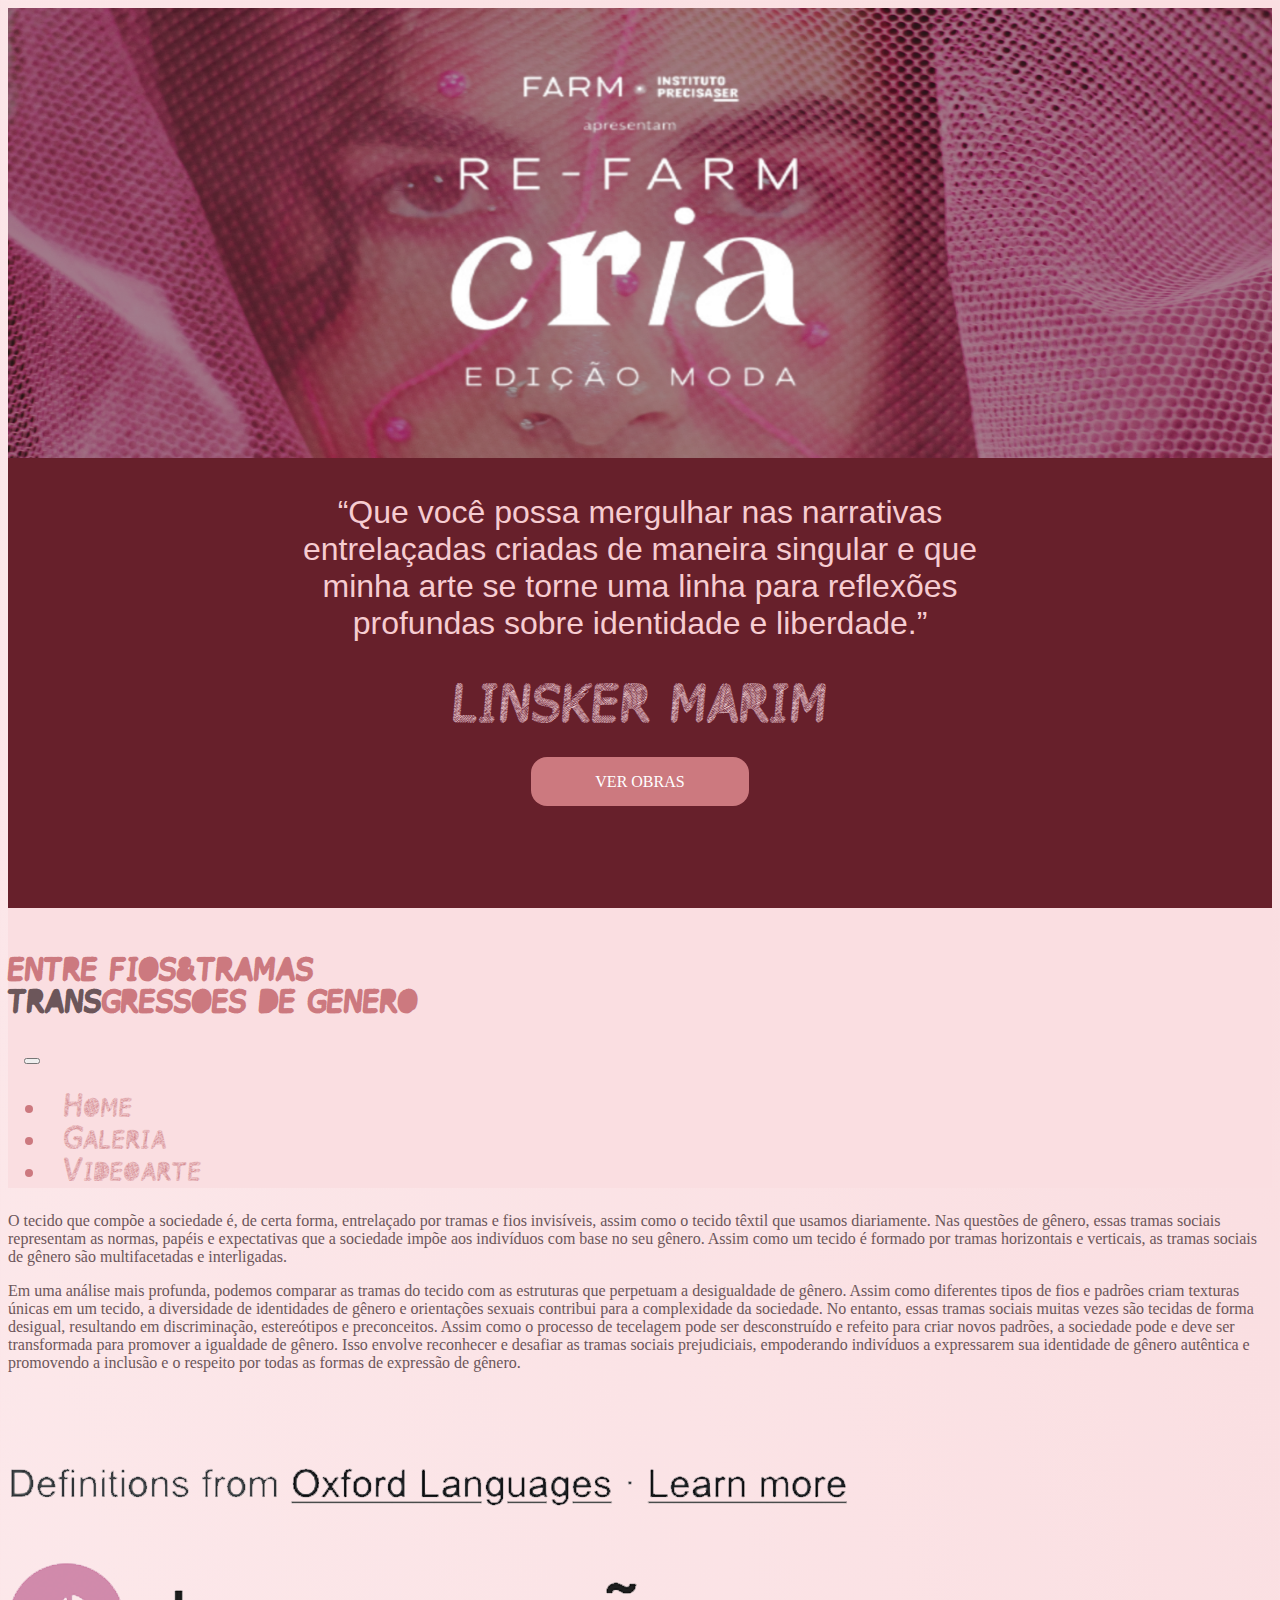
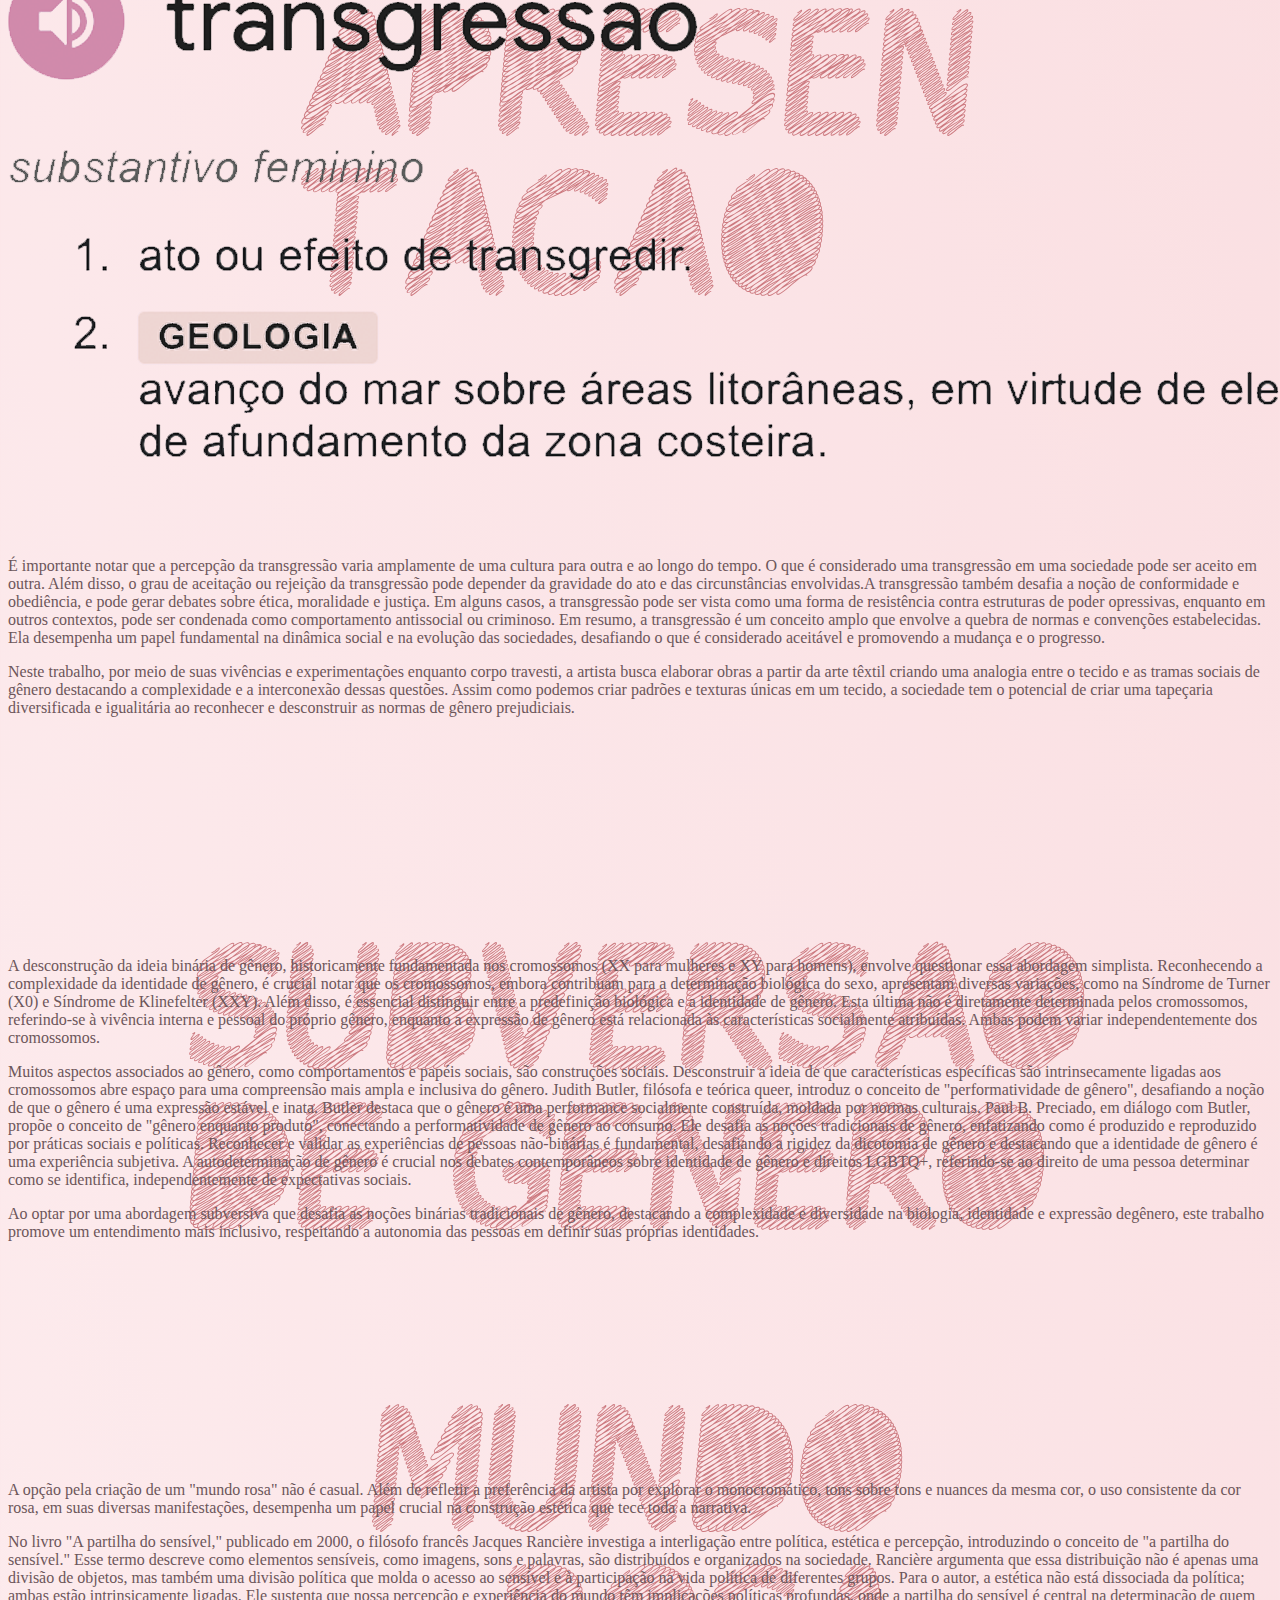
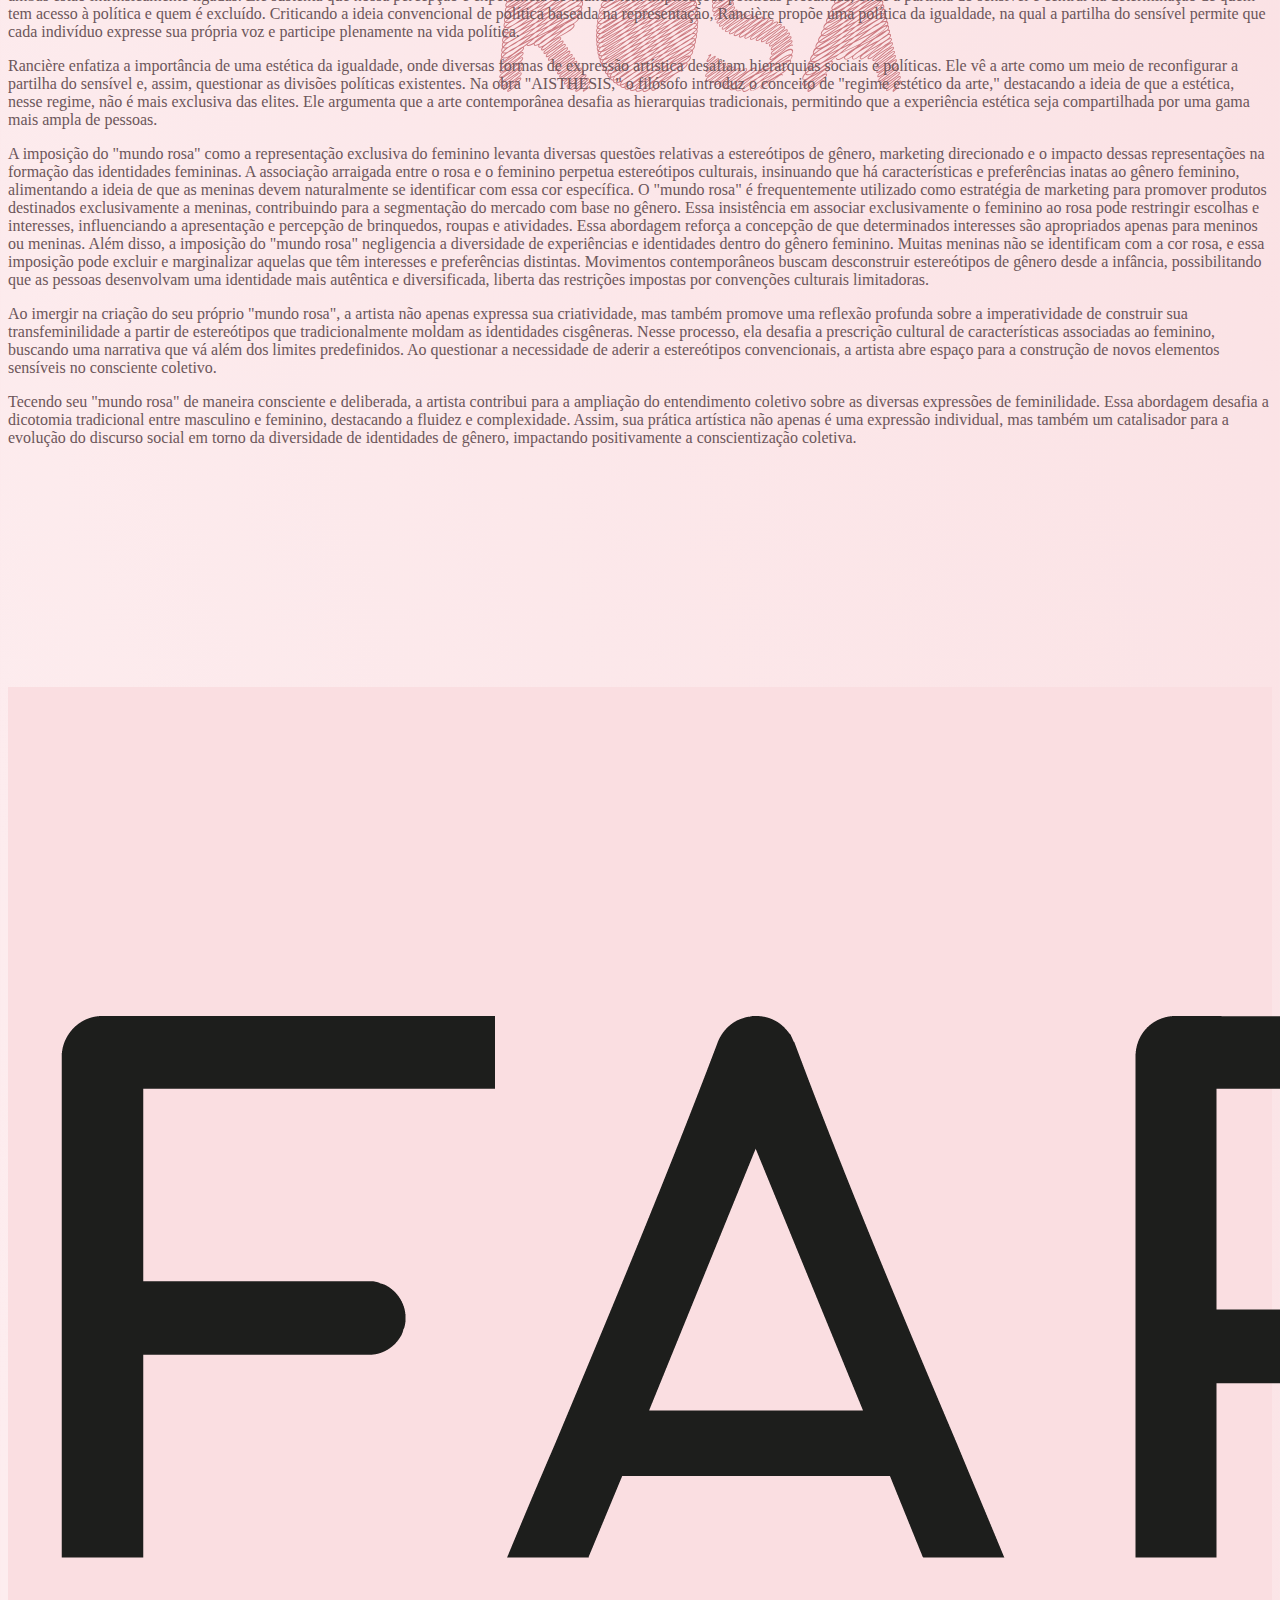
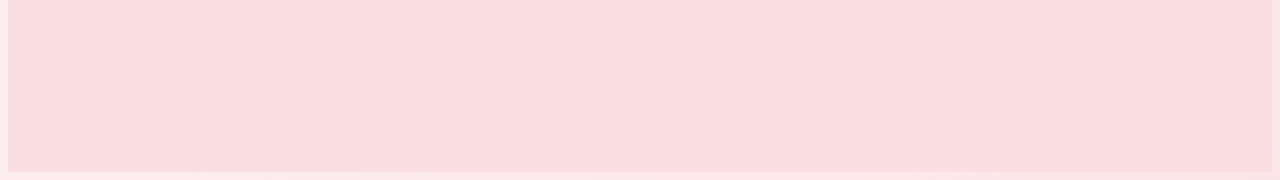
==== commit 9fd3c0b5: "Add videoart page to navbar" ====
--- a/index.html
+++ b/index.html
@@ -34,6 +34,9 @@
                 </li>
                 <li class="nav-item">
                     <a href="./galeria/">Galeria</a>
+                </li>
+                <li class="nav-item">
+                    <a href="./videoarte/">Videoarte</a>
                 </li>
             </ul>
         </div>
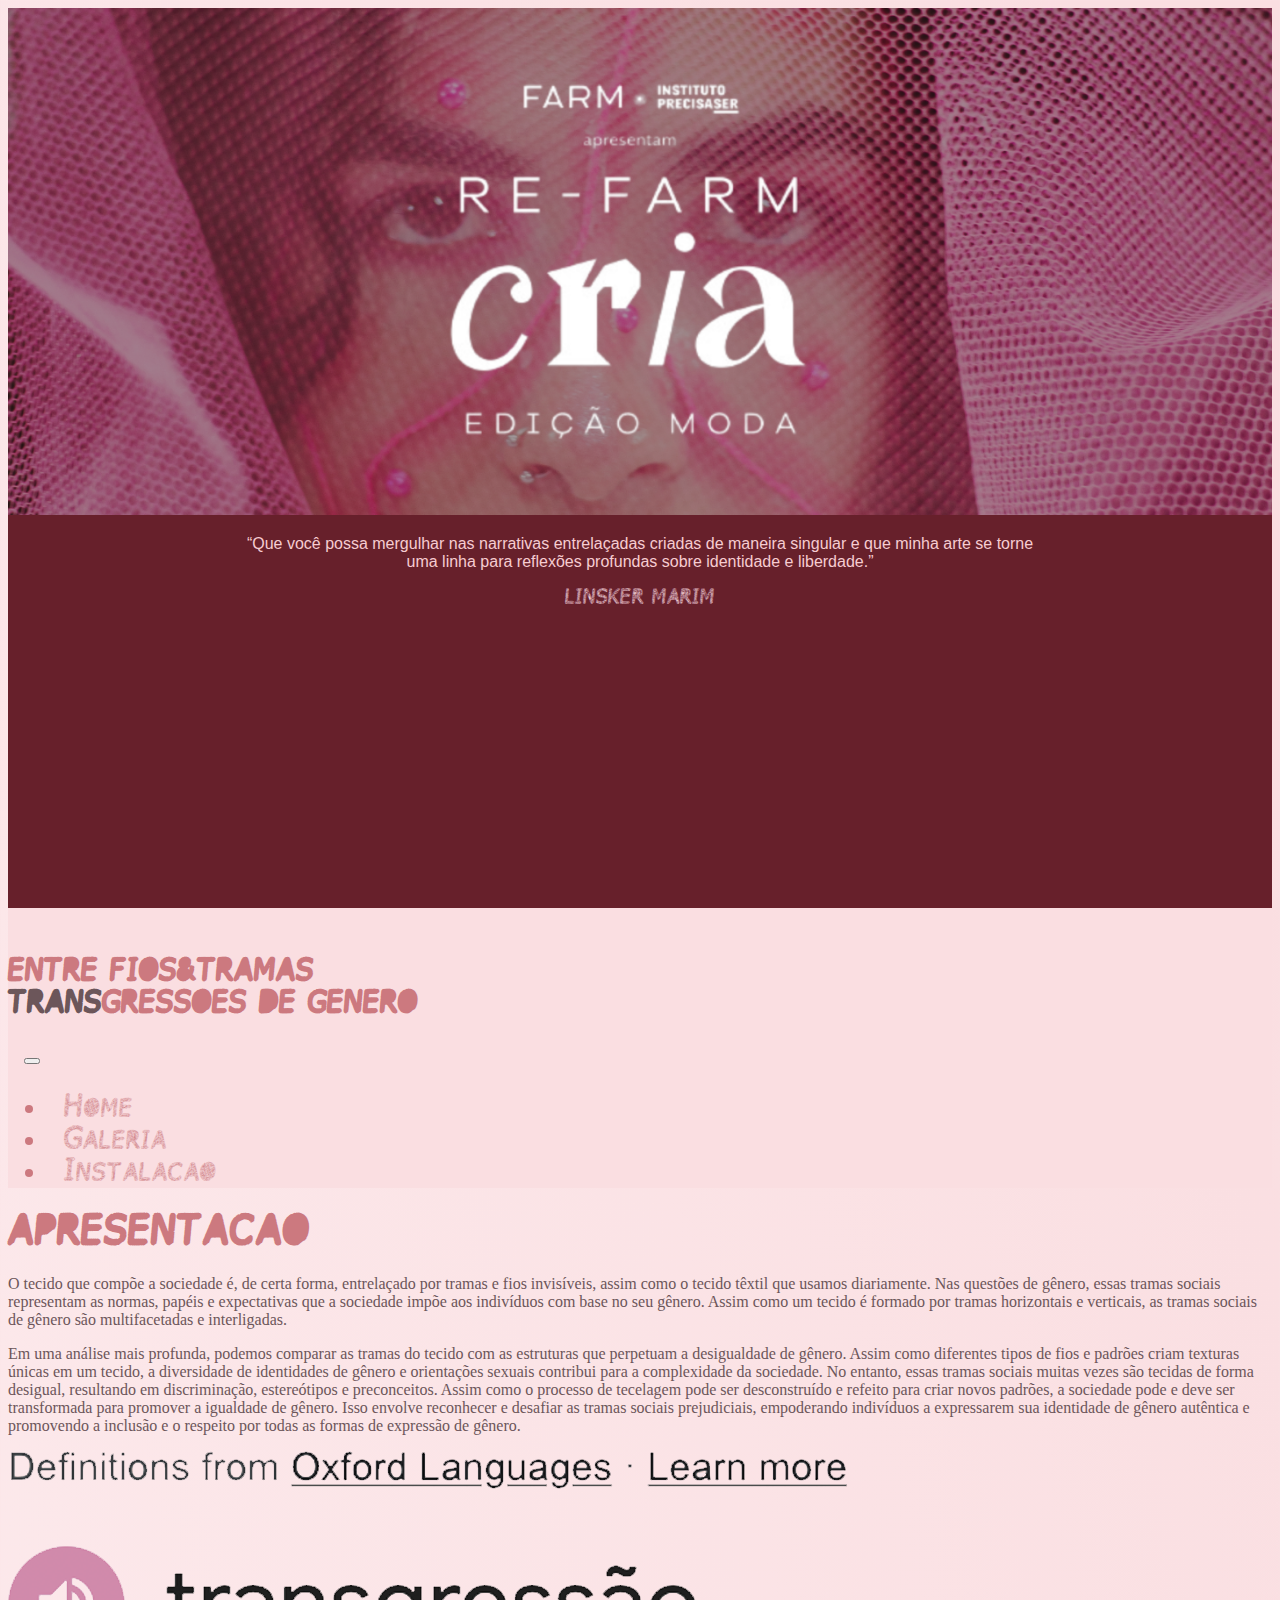
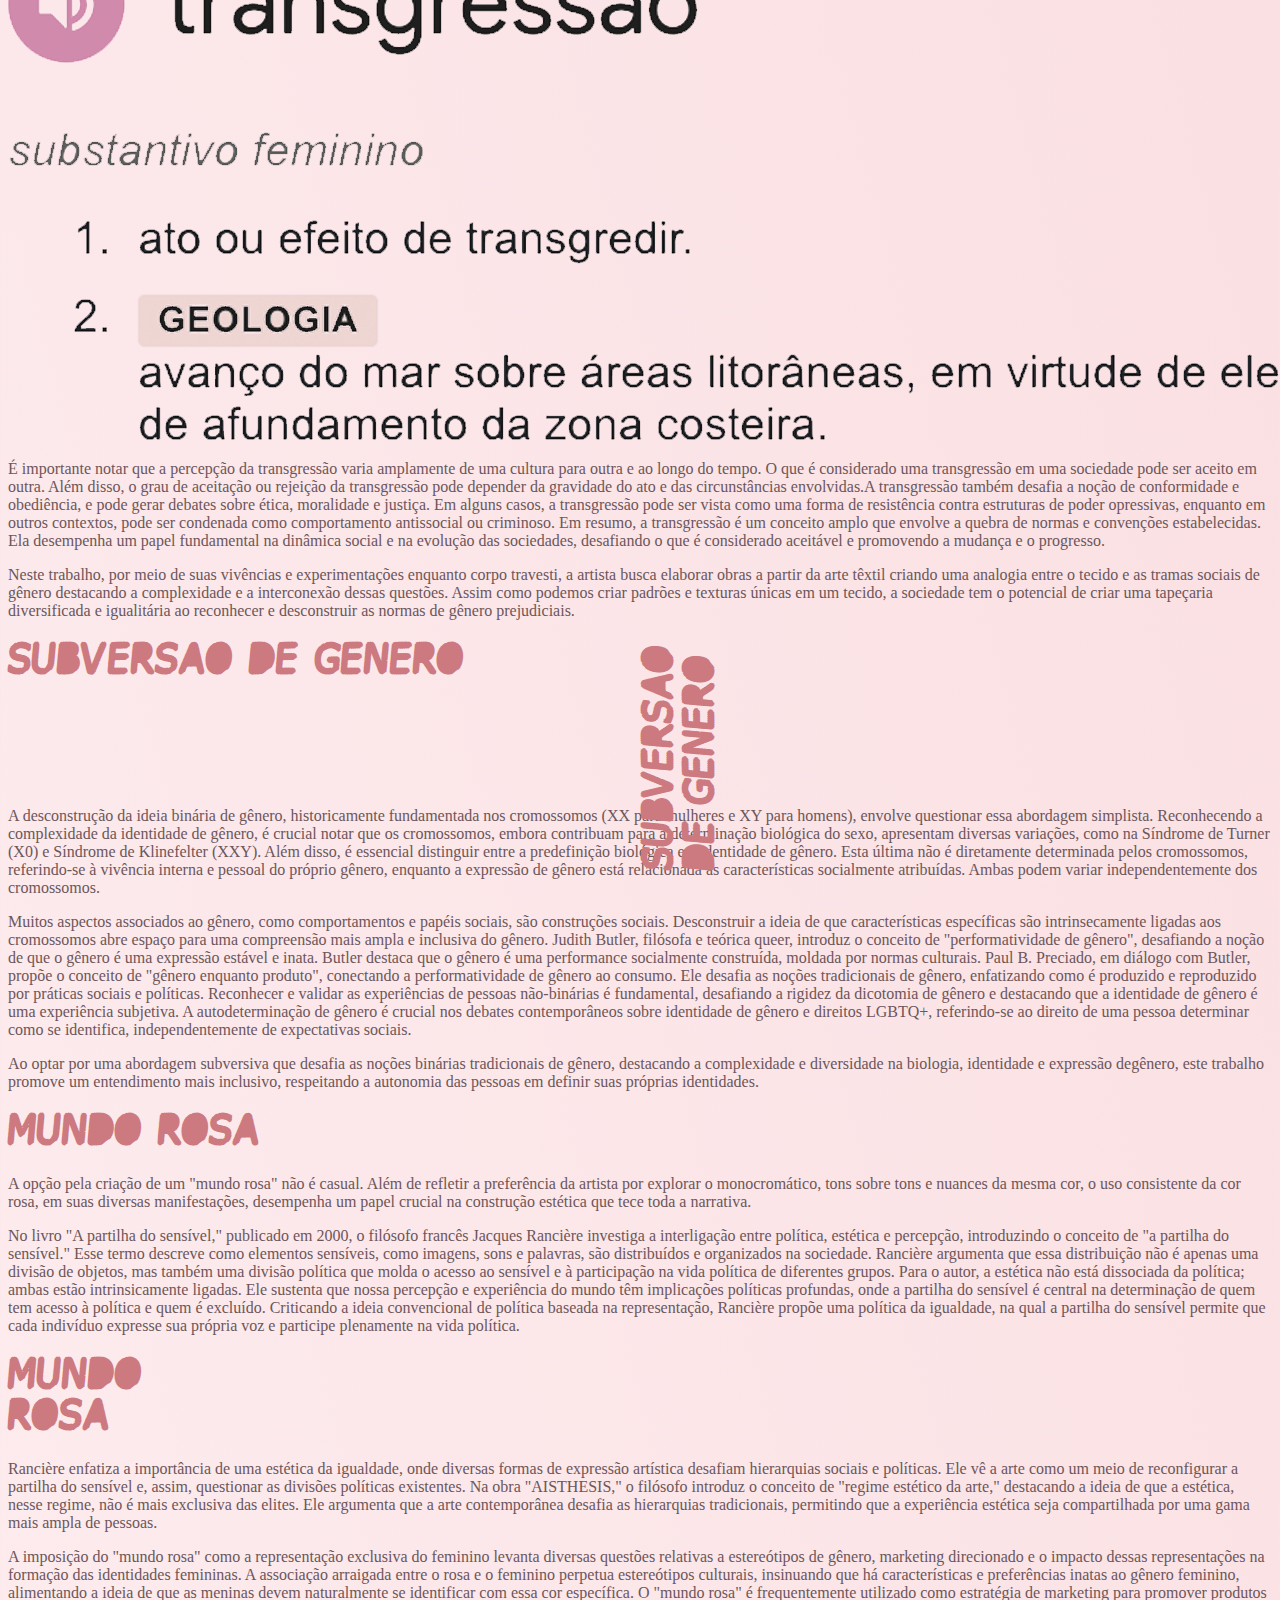
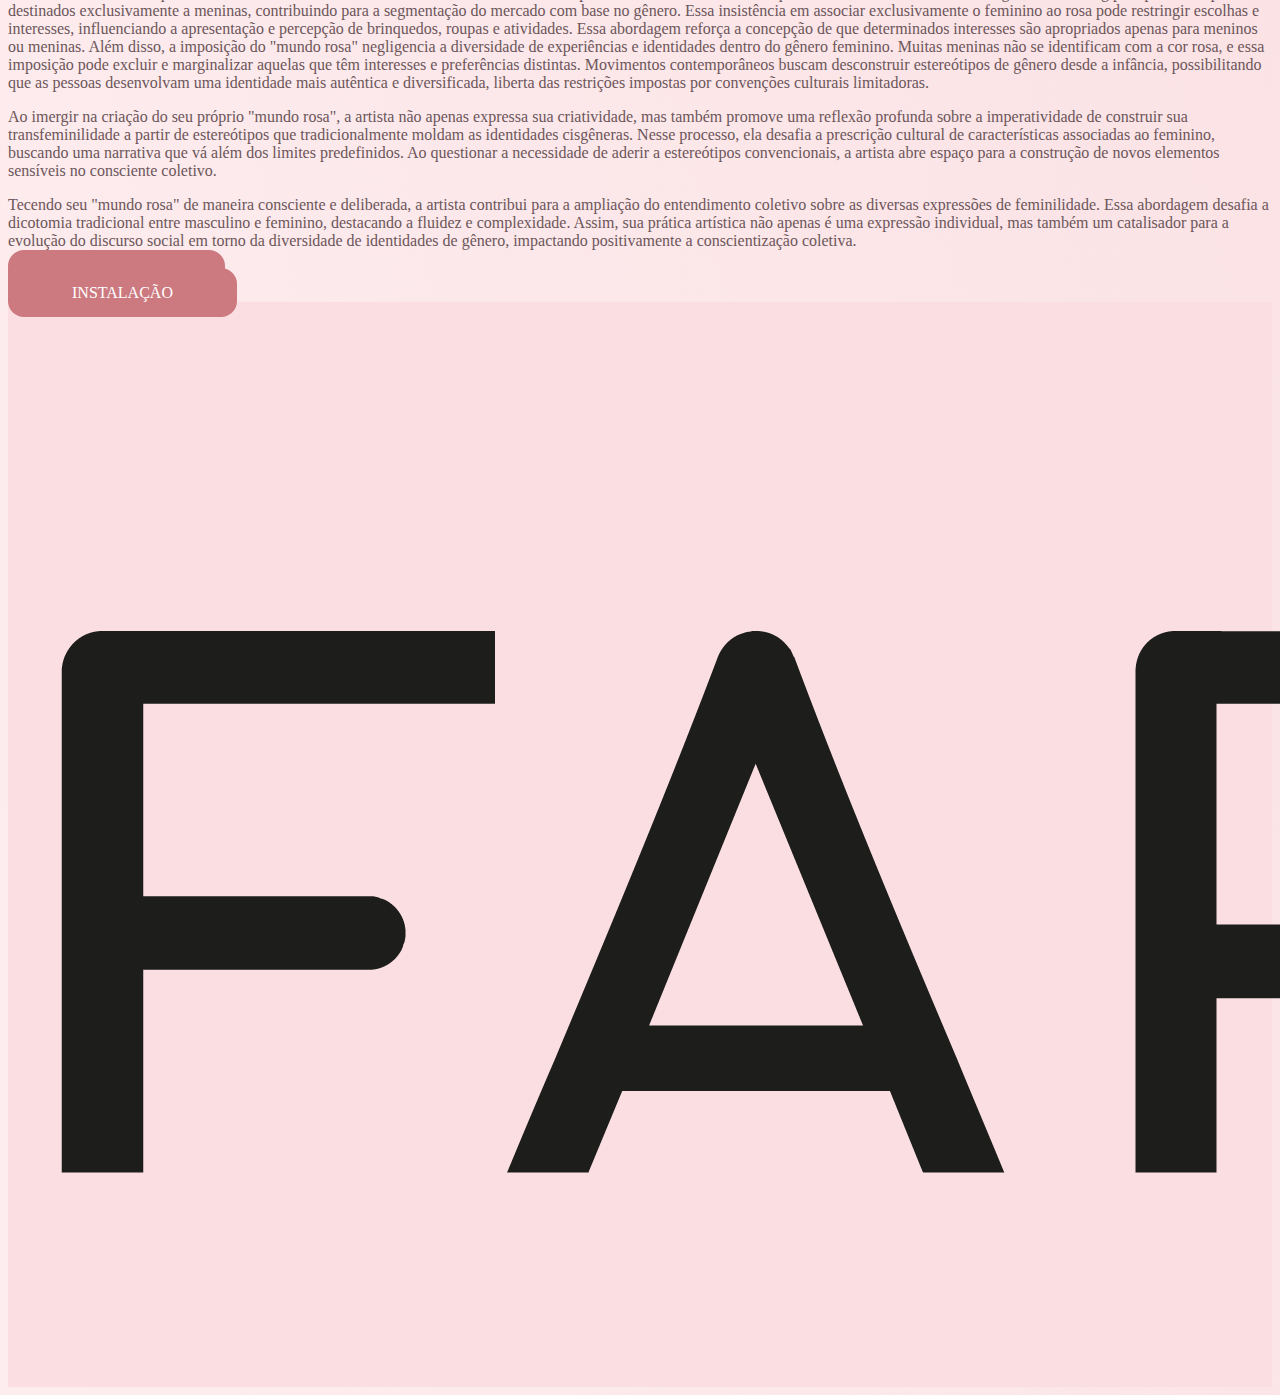
==== commit 56f62b03: "Changes in home page design" ====
--- a/index.html
+++ b/index.html
@@ -11,13 +11,12 @@
 
     <link rel="stylesheet" href="./assets/css/home.css">
 </head>
-<body class="d-flex flex-column">
-    <section class="cover">
-        <img src="./assets/images/lins-wide.png" alt="">
-        <div class="quote-box">
-            <p class="quote-text">“Que você possa mergulhar nas narrativas entrelaçadas criadas de maneira singular e que minha arte se torne uma linha para reflexões profundas sobre identidade e liberdade.”</p>
-            <p class="quote-author">LINSKER MARIM</p>
-            <a href="./galeria/" class="see-work">VER OBRAS</a>
+<body>
+    <section class="cover d-flex flex-column">
+        <img src="./assets/images/lins-wide.png" alt="Capa da exposição">
+        <div class="quote-box mt-auto mb-2">
+            <p class="quote-text h2">“Que você possa mergulhar nas narrativas entrelaçadas criadas de maneira singular e que minha arte se torne uma linha para reflexões profundas sobre identidade e liberdade.”</p>
+            <p class="quote-author h1">LINSKER MARIM</p>
         </div>
     </section>
     <nav id="home" class="navbar navbar-dark navbar-expand-md p-3 sticky-top">
@@ -36,7 +35,7 @@
                     <a href="./galeria/">Galeria</a>
                 </li>
                 <li class="nav-item">
-                    <a href="./videoarte/">Videoarte</a>
+                    <a href="./instalacao/">Instalacao</a>
                 </li>
             </ul>
         </div>
@@ -45,12 +44,12 @@
         <article>
             <section id="apresentacao">
                 <div class="row">
+                    <h1>APRESENTACAO</h1>
                     <p>O tecido que compõe a sociedade é, de certa forma, entrelaçado por tramas e fios invisíveis, assim como o tecido têxtil que usamos diariamente. Nas questões de gênero, essas tramas sociais representam as normas, papéis e expectativas que a sociedade impõe aos indivíduos com base no seu gênero. Assim como um tecido é formado por tramas horizontais e verticais, as tramas sociais de gênero são multifacetadas e interligadas.</p>
                     <p>Em uma análise mais profunda, podemos comparar as tramas do tecido com as estruturas que perpetuam a desigualdade de gênero. Assim como diferentes tipos de fios e padrões criam texturas únicas em um tecido, a diversidade de identidades de gênero e orientações sexuais contribui para a complexidade da sociedade. No entanto, essas tramas sociais muitas vezes são tecidas de forma desigual, resultando em discriminação, estereótipos e preconceitos. Assim como o processo de tecelagem pode ser desconstruído e refeito para criar novos padrões, a sociedade pode e deve ser transformada para promover a igualdade de gênero. Isso envolve reconhecer e desafiar as tramas sociais prejudiciais, empoderando indivíduos a expressarem sua identidade de gênero autêntica e promovendo a inclusão e o respeito por todas as formas de expressão de gênero.</p>
                 </div>
-                <div class="row background-text-container">
-                    <div class="background-text background-text-left">APRESEN<br>TACAO</div>
-                    <img src="./assets/images/transgressao.png" alt="">
+                <div class="row my-3">
+                    <img src="./assets/images/transgressao.png" alt="Definição da palavra transgressão">
                 </div>
                 <div class="row">
                     <p>É importante notar que a percepção da transgressão varia amplamente de uma cultura para outra e ao longo do tempo. O que é considerado uma transgressão em uma sociedade pode ser aceito em outra. Além disso, o grau de aceitação ou rejeição da transgressão pode depender da gravidade do ato e das circunstâncias envolvidas.A transgressão também desafia a noção de conformidade e obediência, e pode gerar debates sobre ética, moralidade e justiça. Em alguns casos, a transgressão pode ser vista como uma forma de resistência contra estruturas de poder opressivas, enquanto em outros contextos, pode ser condenada como comportamento antissocial ou criminoso. Em resumo, a transgressão é um conceito amplo que envolve a quebra de normas e convenções estabelecidas. Ela desempenha um papel fundamental na dinâmica social e na evolução das sociedades, desafiando o que é considerado aceitável e promovendo a mudança e o progresso.</p>
@@ -60,8 +59,13 @@
             
             <section id="subversao">
                 <div class="row background-text-container">
-                    <div class="background-text">SUBVERSAO<br>DE GENERO</div>
-                    <div class="col-lg-6"></div>
+                    <!-- <div class="background-text">SUBVERSAO<br>DE GENERO</div> -->
+                </div>
+                <h1 class="d-block d-lg-none">SUBVERSAO DE GENERO</h1>
+                <div class="row">
+                    <div class="col-lg-6 d-none d-lg-flex flex-column">
+                        <h1 class="vertical display-1">SUBVERSAO<br> DE GENERO</h1>
+                    </div>
                     <div class="col-lg-6 text-right">
                         <p>A desconstrução da ideia binária de gênero, historicamente fundamentada nos cromossomos (XX para mulheres e XY para homens), envolve questionar essa abordagem simplista. Reconhecendo a complexidade da identidade de gênero, é crucial notar que os cromossomos, embora contribuam para a determinação biológica do sexo, apresentam diversas variações, como na Síndrome de Turner (X0) e Síndrome de Klinefelter (XXY). Além disso, é essencial distinguir entre a predefinição biológica e a identidade de gênero. Esta última não é diretamente determinada pelos cromossomos, referindo-se à vivência interna e pessoal do próprio gênero, enquanto a expressão de gênero está relacionada às características socialmente atribuídas. Ambas podem variar independentemente dos cromossomos.</p>
                         <p>Muitos aspectos associados ao gênero, como comportamentos e papéis sociais, são construções sociais. Desconstruir a ideia de que características específicas são intrinsecamente ligadas aos cromossomos abre espaço para uma compreensão mais ampla e inclusiva do gênero. Judith Butler, filósofa e teórica queer, introduz o conceito de "performatividade de gênero", desafiando a noção de que o gênero é uma expressão estável e inata. Butler destaca que o gênero é uma performance socialmente construída, moldada por normas culturais. Paul B. Preciado, em diálogo com Butler, propõe o conceito de "gênero enquanto produto", conectando a performatividade de gênero ao consumo. Ele desafia as noções tradicionais de gênero, enfatizando como é produzido e reproduzido por práticas sociais e políticas. Reconhecer e validar as experiências de pessoas não-binárias é fundamental, desafiando a rigidez da dicotomia de gênero e destacando que a identidade de gênero é uma experiência subjetiva. A autodeterminação de gênero é crucial nos debates contemporâneos sobre identidade de gênero e direitos LGBTQ+, referindo-se ao direito de uma pessoa determinar como se identifica, independentemente de expectativas sociais.</p>
@@ -71,11 +75,14 @@
             </section>
             
             <section id="mundo-rosa">
-                <div class="row background-text-container">
-                    <div class="background-text" style="text-align: right;">MUNDO<br>ROSA</div>
-                    <div class="col-6">
+                <h1 class="d-block d-lg-none">MUNDO ROSA</h1>
+                <div class="row">
+                    <div class="col-lg-6">
                         <p>A opção pela criação de um "mundo rosa" não é casual. Além de refletir a preferência da artista por explorar o monocromático, tons sobre tons e nuances da mesma cor, o uso consistente da cor rosa, em suas diversas manifestações, desempenha um papel crucial na construção estética que tece toda a narrativa.</p>
                         <p>No livro "A partilha do sensível," publicado em 2000, o filósofo francês Jacques Rancière investiga a interligação entre política, estética e percepção, introduzindo o conceito de "a partilha do sensível." Esse termo descreve como elementos sensíveis, como imagens, sons e palavras, são distribuídos e organizados na sociedade. Rancière argumenta que essa distribuição não é apenas uma divisão de objetos, mas também uma divisão política que molda o acesso ao sensível e à participação na vida política de diferentes grupos. Para o autor, a estética não está dissociada da política; ambas estão intrinsicamente ligadas. Ele sustenta que nossa percepção e experiência do mundo têm implicações políticas profundas, onde a partilha do sensível é central na determinação de quem tem acesso à política e quem é excluído. Criticando a ideia convencional de política baseada na representação, Rancière propõe uma política da igualdade, na qual a partilha do sensível permite que cada indivíduo expresse sua própria voz e participe plenamente na vida política.</p>
+                    </div>
+                    <div class="col-lg-6 d-none d-lg-flex flex-column">
+                        <h1 class="text-end display-1">MUNDO<br>ROSA</h1>
                     </div>
                 </div>
                         <p>Rancière enfatiza a importância de uma estética da igualdade, onde diversas formas de expressão artística desafiam hierarquias sociais e políticas. Ele vê a arte como um meio de reconfigurar a partilha do sensível e, assim, questionar as divisões políticas existentes. Na obra "AISTHESIS," o filósofo introduz o conceito de "regime estético da arte," destacando a ideia de que a estética, nesse regime, não é mais exclusiva das elites. Ele argumenta que a arte contemporânea desafia as hierarquias tradicionais, permitindo que a experiência estética seja compartilhada por uma gama mais ampla de pessoas.</p>
@@ -84,6 +91,10 @@
                         <p>Tecendo seu "mundo rosa" de maneira consciente e deliberada, a artista contribui para a ampliação do entendimento coletivo sobre as diversas expressões de feminilidade. Essa abordagem desafia a dicotomia tradicional entre masculino e feminino, destacando a fluidez e complexidade. Assim, sua prática artística não apenas é uma expressão individual, mas também um catalisador para a evolução do discurso social em torno da diversidade de identidades de gênero, impactando positivamente a conscientização coletiva.</p>
             </section>
         </article>
+        <div class="row mb-5 justify-content-center">
+            <div class="col-3"><a href="./galeria/" class="see-work">VER OBRAS</a></div>
+            <div class="col-3"><a href="./instalacao/" class="see-work">INSTALAÇÃO</a></div>
+        </div>
     </main>
     <footer class="mt-auto">
         <div class="container">
--- a/assets/css/home.css
+++ b/assets/css/home.css
@@ -1,29 +1,31 @@
 /* Begin of Cover */
 .cover {
     background-color: var(--dark-background);
-    height: 100vh;
+    height: fit-content;
+    min-height: 100vh;
 }
 
 .cover img {
     width: 100%;
-    max-height: 50%;
+    max-height: 75vh;
+    object-fit: fill;
 }
 
 .quote-box {
-    max-width: 700px;
+    max-width: 800px;
     margin: 0 auto;
     text-align: center;
 }
 
 .quote-text {
-    font-size: 2rem;
+    /* font-size: 2rem; */
     color: var(--bright-text);
     font-family: 'Segoe UI', Tahoma, Geneva, Verdana, sans-serif;
 }
 
 .quote-author {
     font-family: linka;
-    font-size: 2.5rem;
+    /* font-size: 2.5rem; */
     color: var(--highlight-background);
 }
 
@@ -42,8 +44,9 @@
     margin-top: 1.25rem;
 }
 
-article section {
-    margin-bottom: 15rem;
+h1, h2 {
+    font-family: linka;
+    color: var(--highlight-text);
 }
 
 .background-text-container {
@@ -62,8 +65,11 @@
     overflow: hidden;
 }
 
-.background-text-container img {
-    margin: 5rem 0;
+.vertical {
+    margin-top: auto;
+    font-family: linka;
+    color: var(--highlight-text);
+    transform: rotate(-90deg) translate(40%, 50%);
 }
 
 /* End of Presentation texts */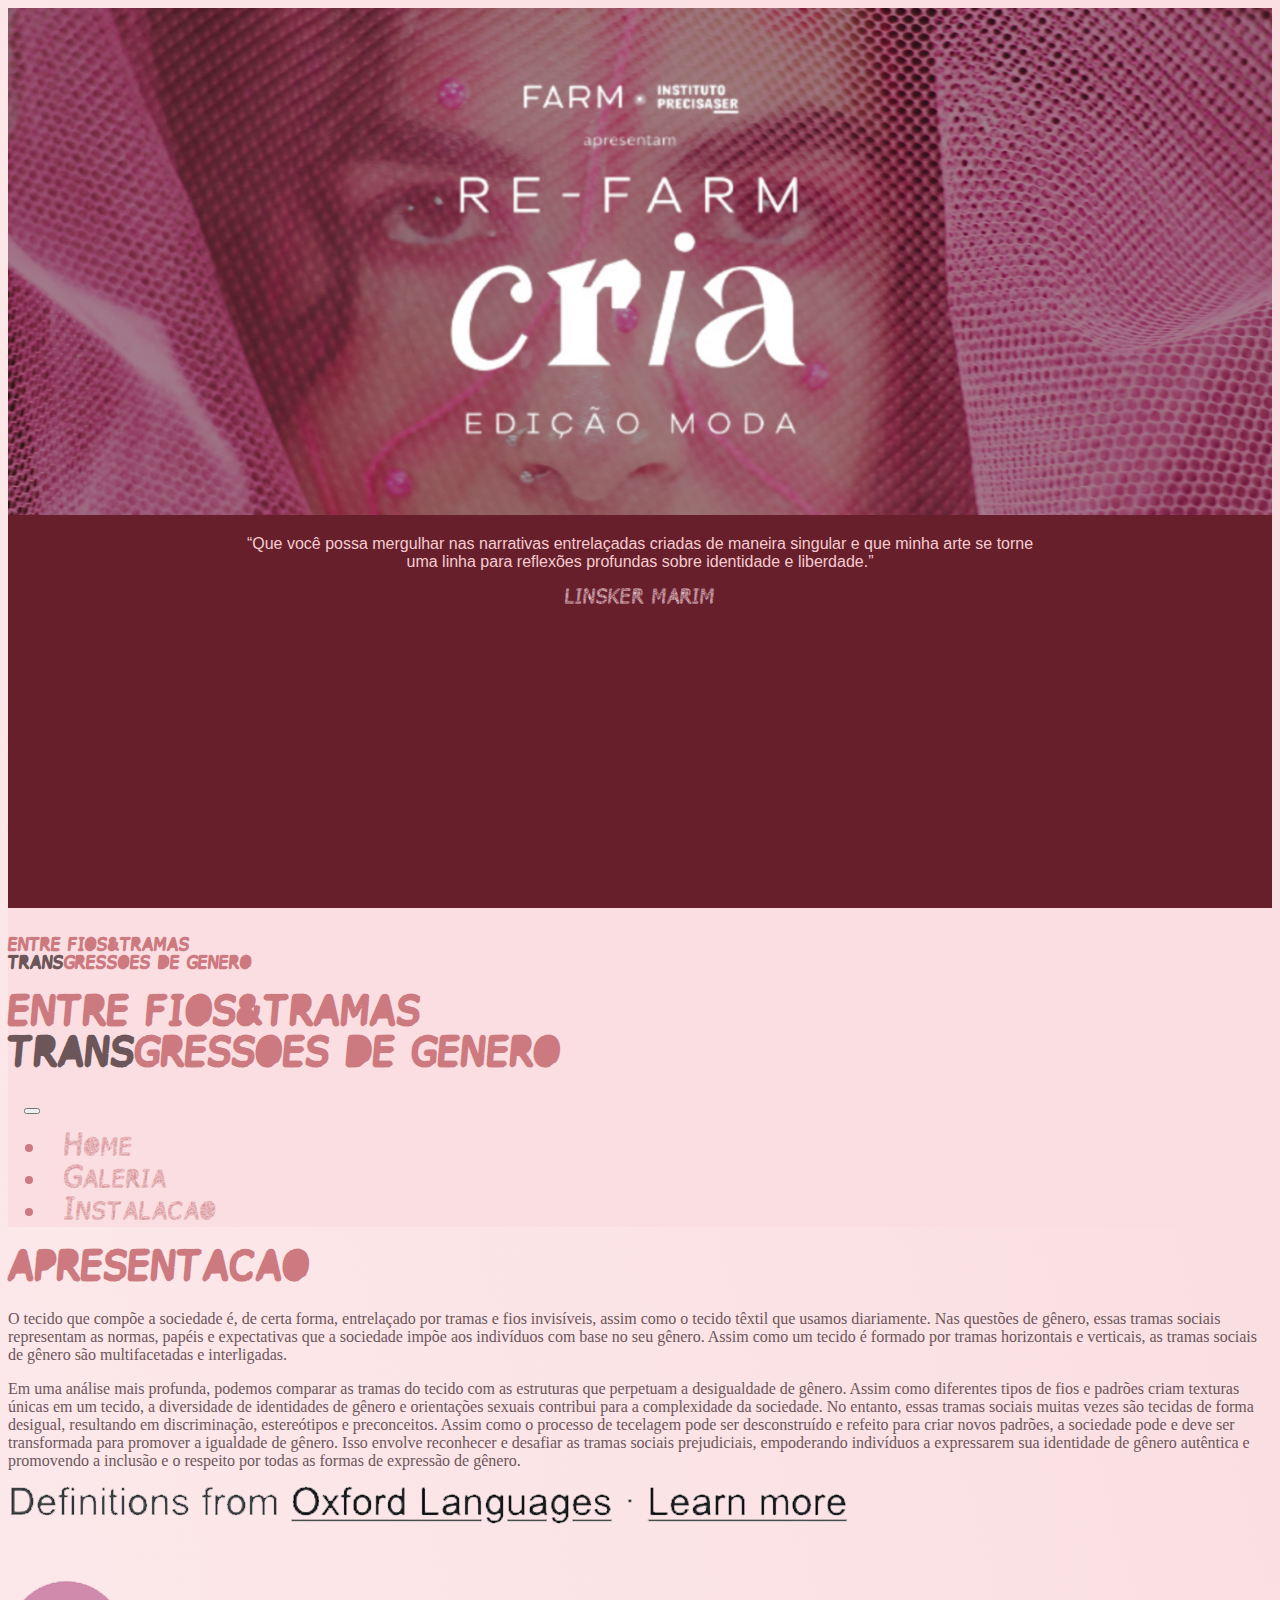
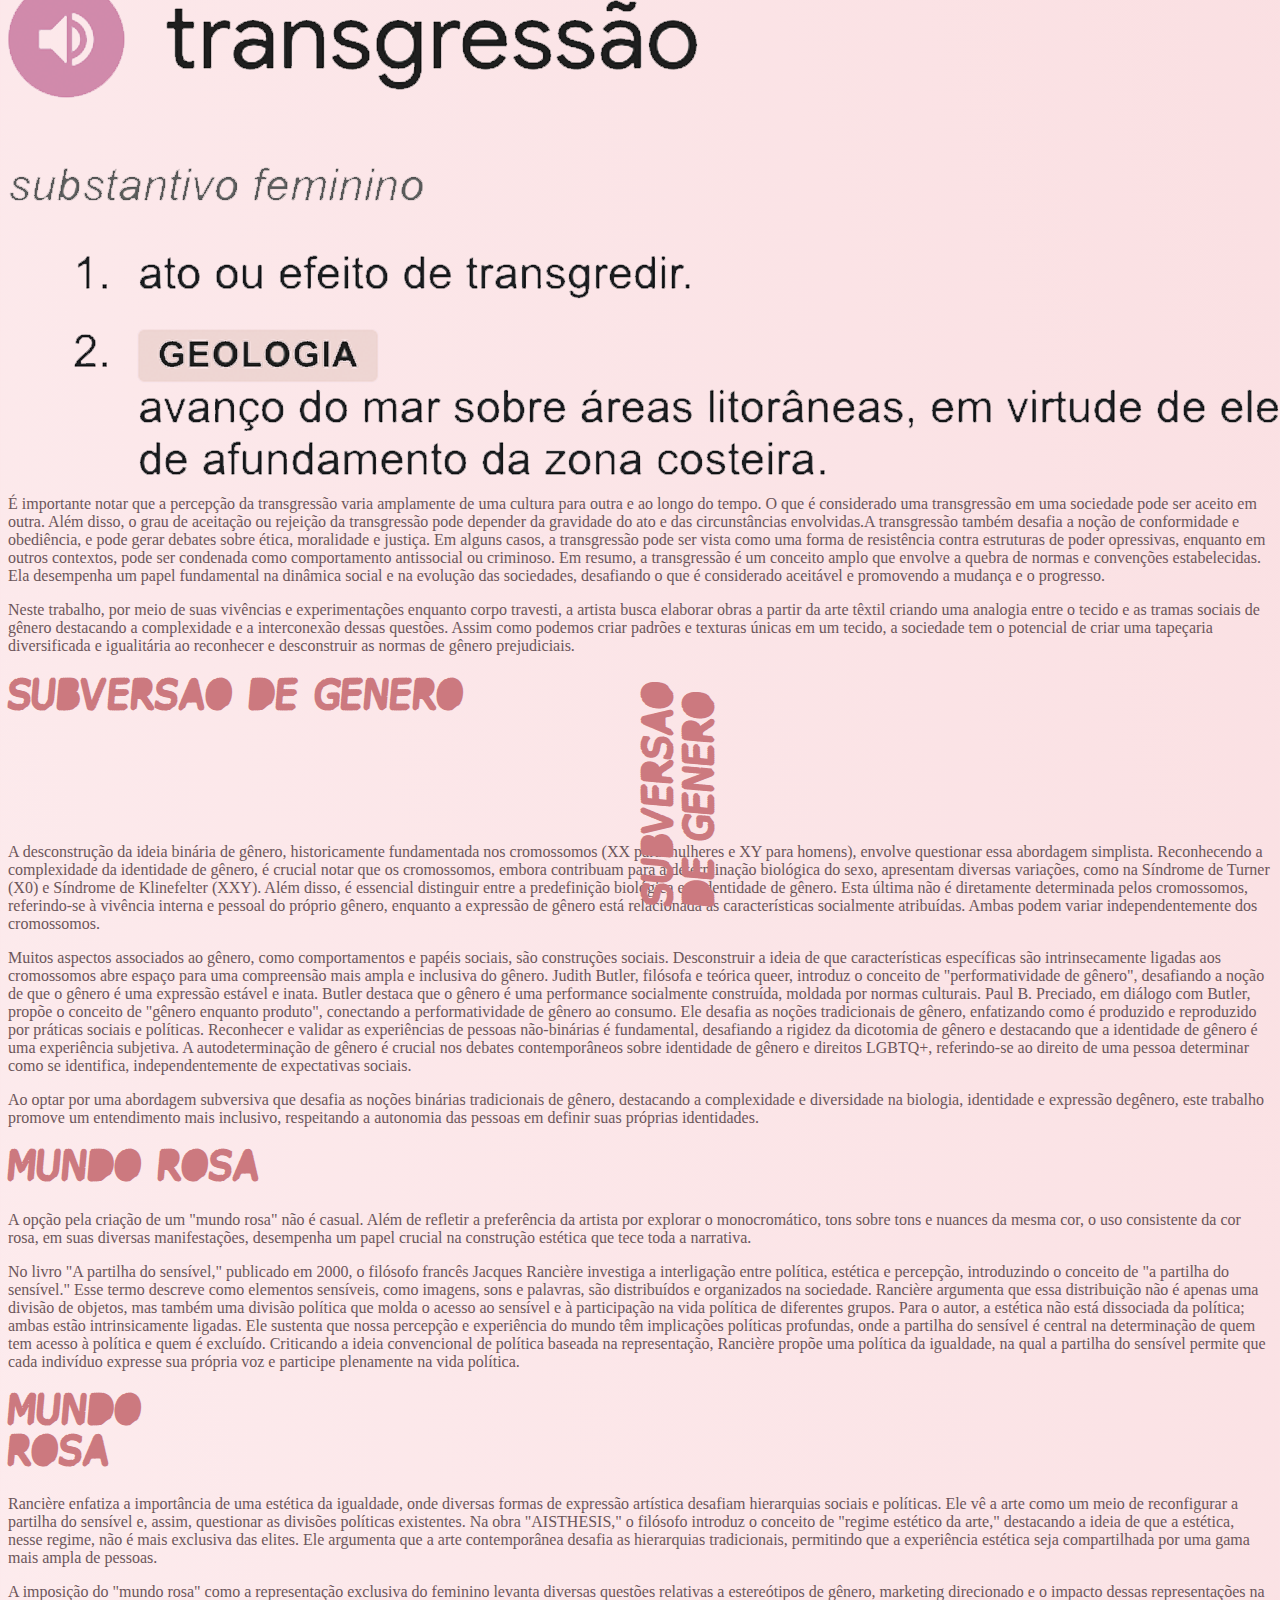
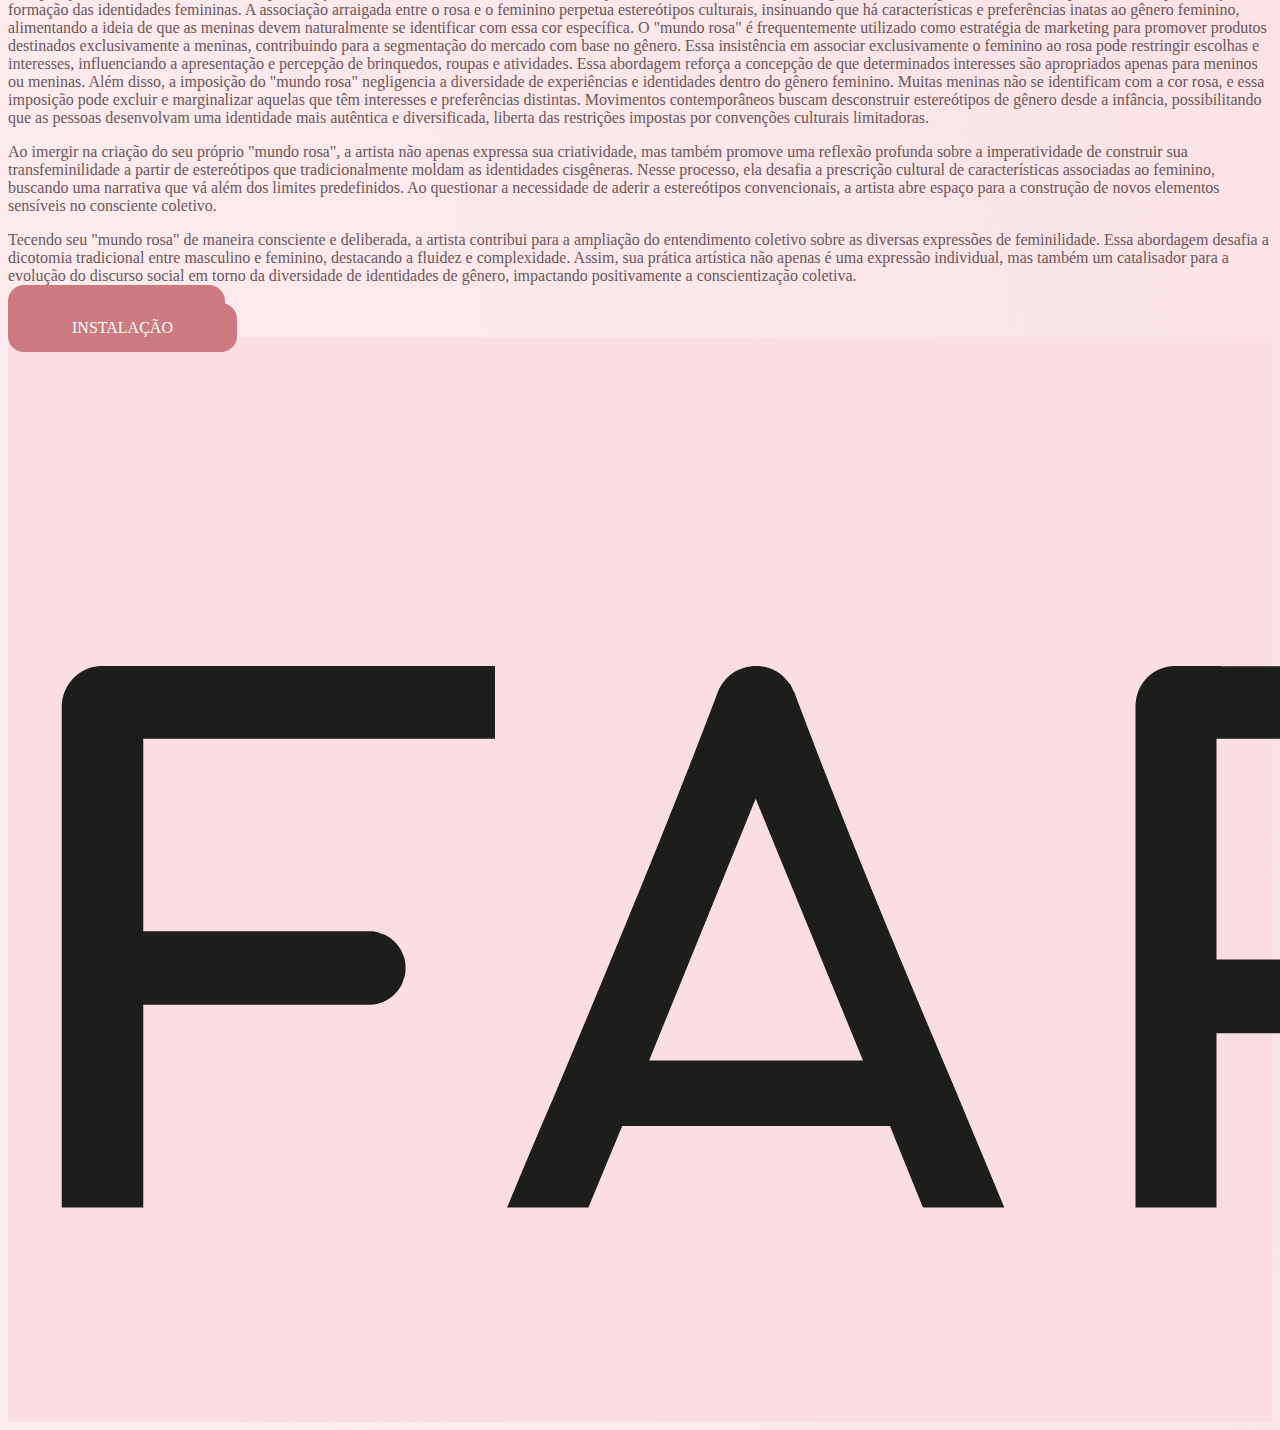
==== commit 59e5bb8a: "Fix responsivity for home page and galery" ====
--- a/index.html
+++ b/index.html
@@ -21,7 +21,8 @@
     </section>
     <nav id="home" class="navbar navbar-dark navbar-expand-md p-3 sticky-top">
         <a href="./">
-            <h1 class="navbar-brand m-0">ENTRE FIOS&TRAMAS<br><span>TRANS</span>GRESSOES DE GENERO</h1>
+            <h1 style="font-size: .9rem;" class="m-0 d-block d-lg-none">ENTRE FIOS&TRAMAS<br><span><span style="color: var(--text-color);">TRANS</span>GRESSOES DE GENERO</span></h1>
+            <h1 class="m-0 d-none d-lg-block fs-3">ENTRE FIOS&TRAMAS<br><span style="color: var(--text-color);">TRANS</span>GRESSOES DE GENERO</h1>
         </a>
         <button class="navbar-toggler" type="button" data-bs-toggle="collapse" data-bs-target="#navbarContent" aria-controls="navbarContent">
             <span class="navbar-toggler-icon"></span>
@@ -91,9 +92,9 @@
                         <p>Tecendo seu "mundo rosa" de maneira consciente e deliberada, a artista contribui para a ampliação do entendimento coletivo sobre as diversas expressões de feminilidade. Essa abordagem desafia a dicotomia tradicional entre masculino e feminino, destacando a fluidez e complexidade. Assim, sua prática artística não apenas é uma expressão individual, mas também um catalisador para a evolução do discurso social em torno da diversidade de identidades de gênero, impactando positivamente a conscientização coletiva.</p>
             </section>
         </article>
-        <div class="row mb-5 justify-content-center">
-            <div class="col-3"><a href="./galeria/" class="see-work">VER OBRAS</a></div>
-            <div class="col-3"><a href="./instalacao/" class="see-work">INSTALAÇÃO</a></div>
+        <div class="row my-5 justify-content-center gap-5">
+            <div class="col-lg-3"><a href="./galeria/" class="see-work">VER OBRAS</a></div>
+            <div class="col-lg-3"><a href="./instalacao/" class="see-work">INSTALAÇÃO</a></div>
         </div>
     </main>
     <footer class="mt-auto">
--- a/assets/css/index.css
+++ b/assets/css/index.css
@@ -22,7 +22,7 @@
     background-color: var(--highlight-background);
 }
 
-nav * {
+ul * {
     font-family: linka;
     color: var(--highlight-text);
     font-size: 1.5rem;
@@ -30,7 +30,6 @@
 
 nav h1 {
     color: var(--highlight-text) !important;
-    text-align: justify;
 }
 
 nav a {
@@ -42,10 +41,6 @@
     color: var(--text-color);
 }
 
-nav span {
-    color: var(--text-color);
-}
-
 /* Footer */
 footer {
     padding: 1.5rem 0 3rem 0;
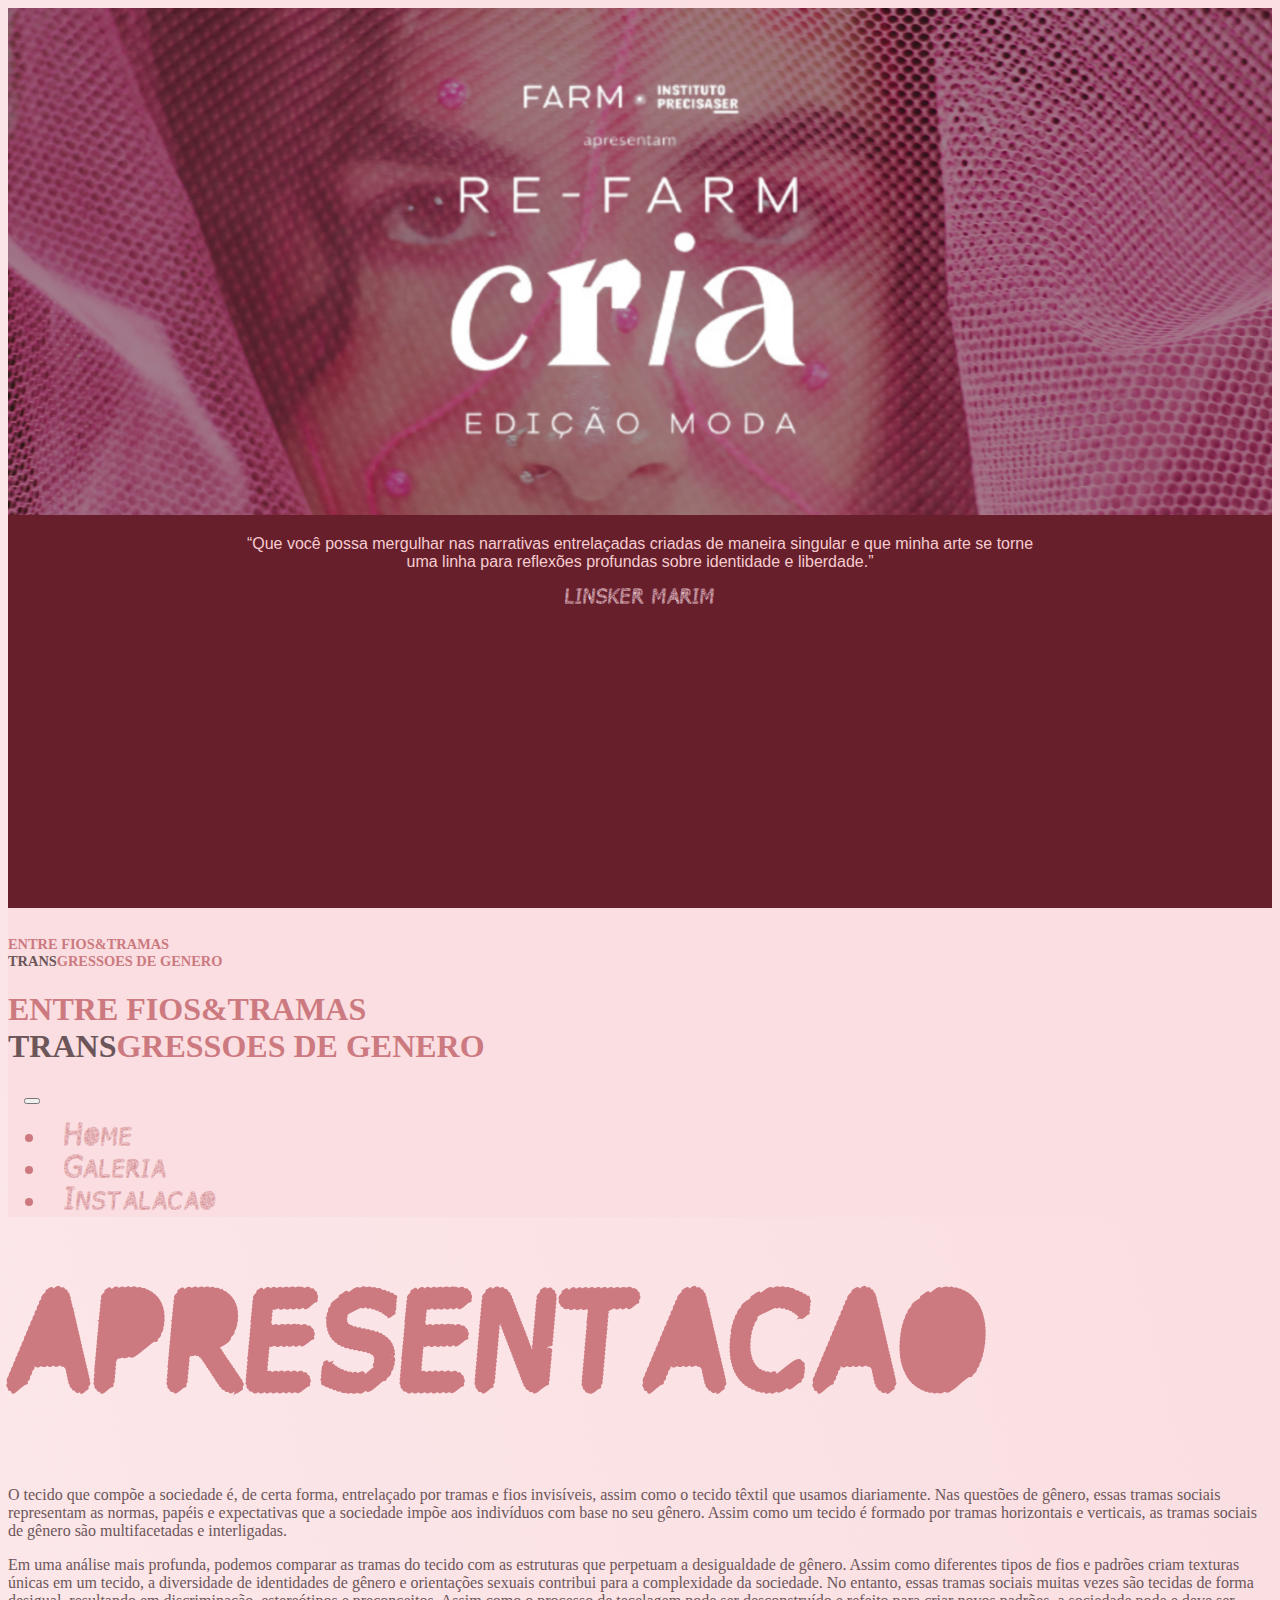
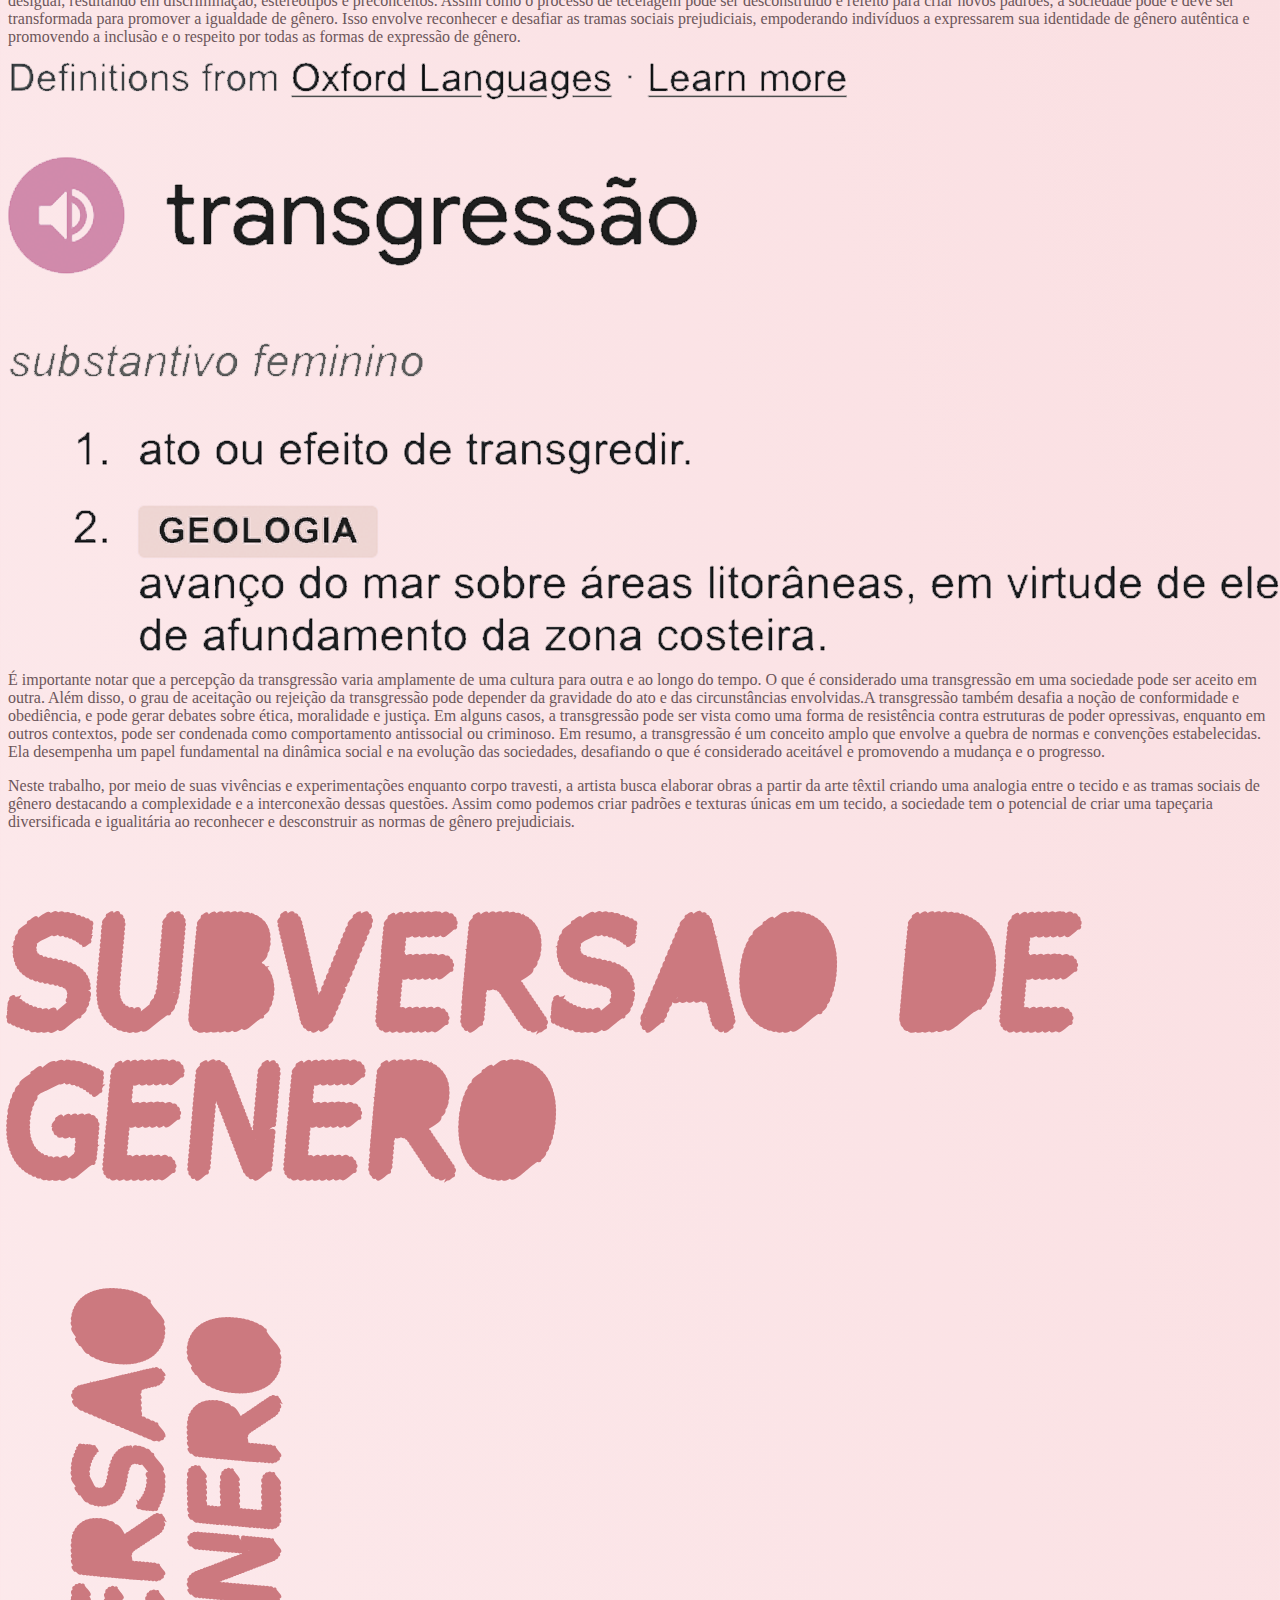
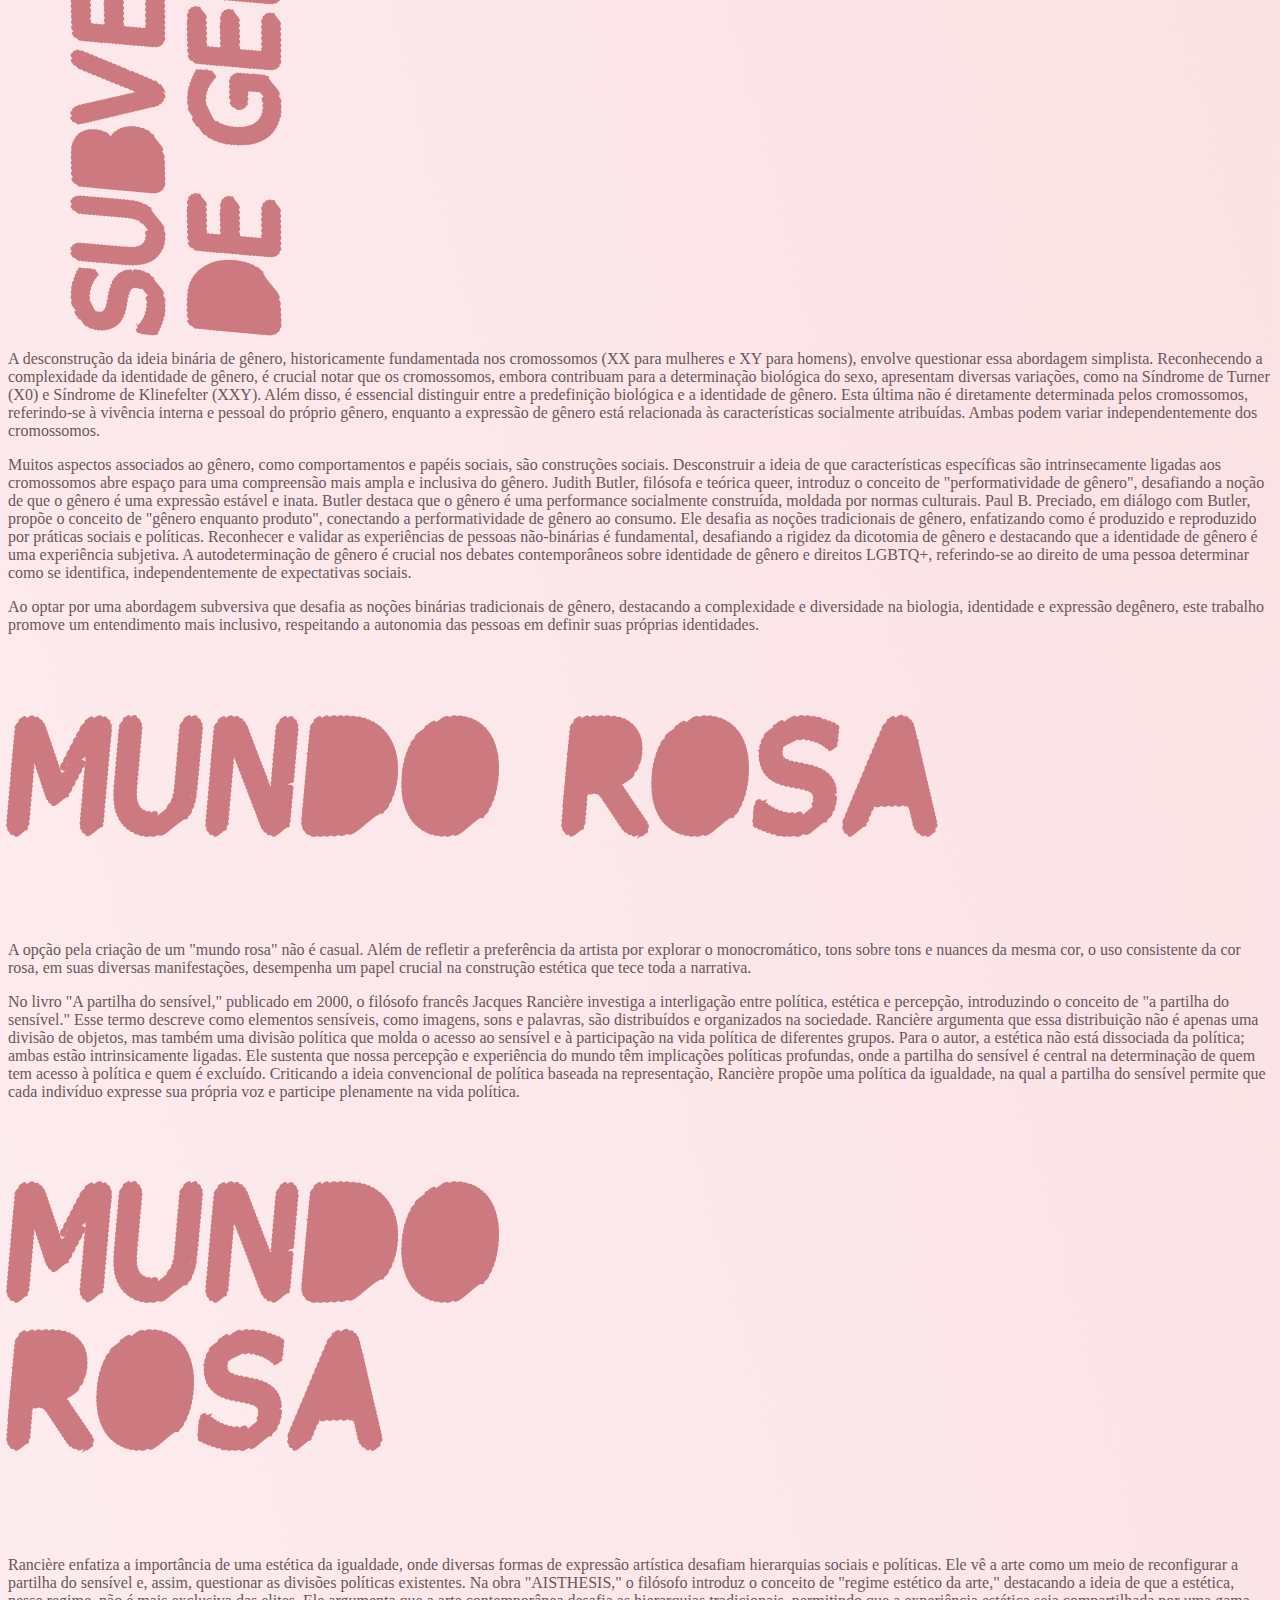
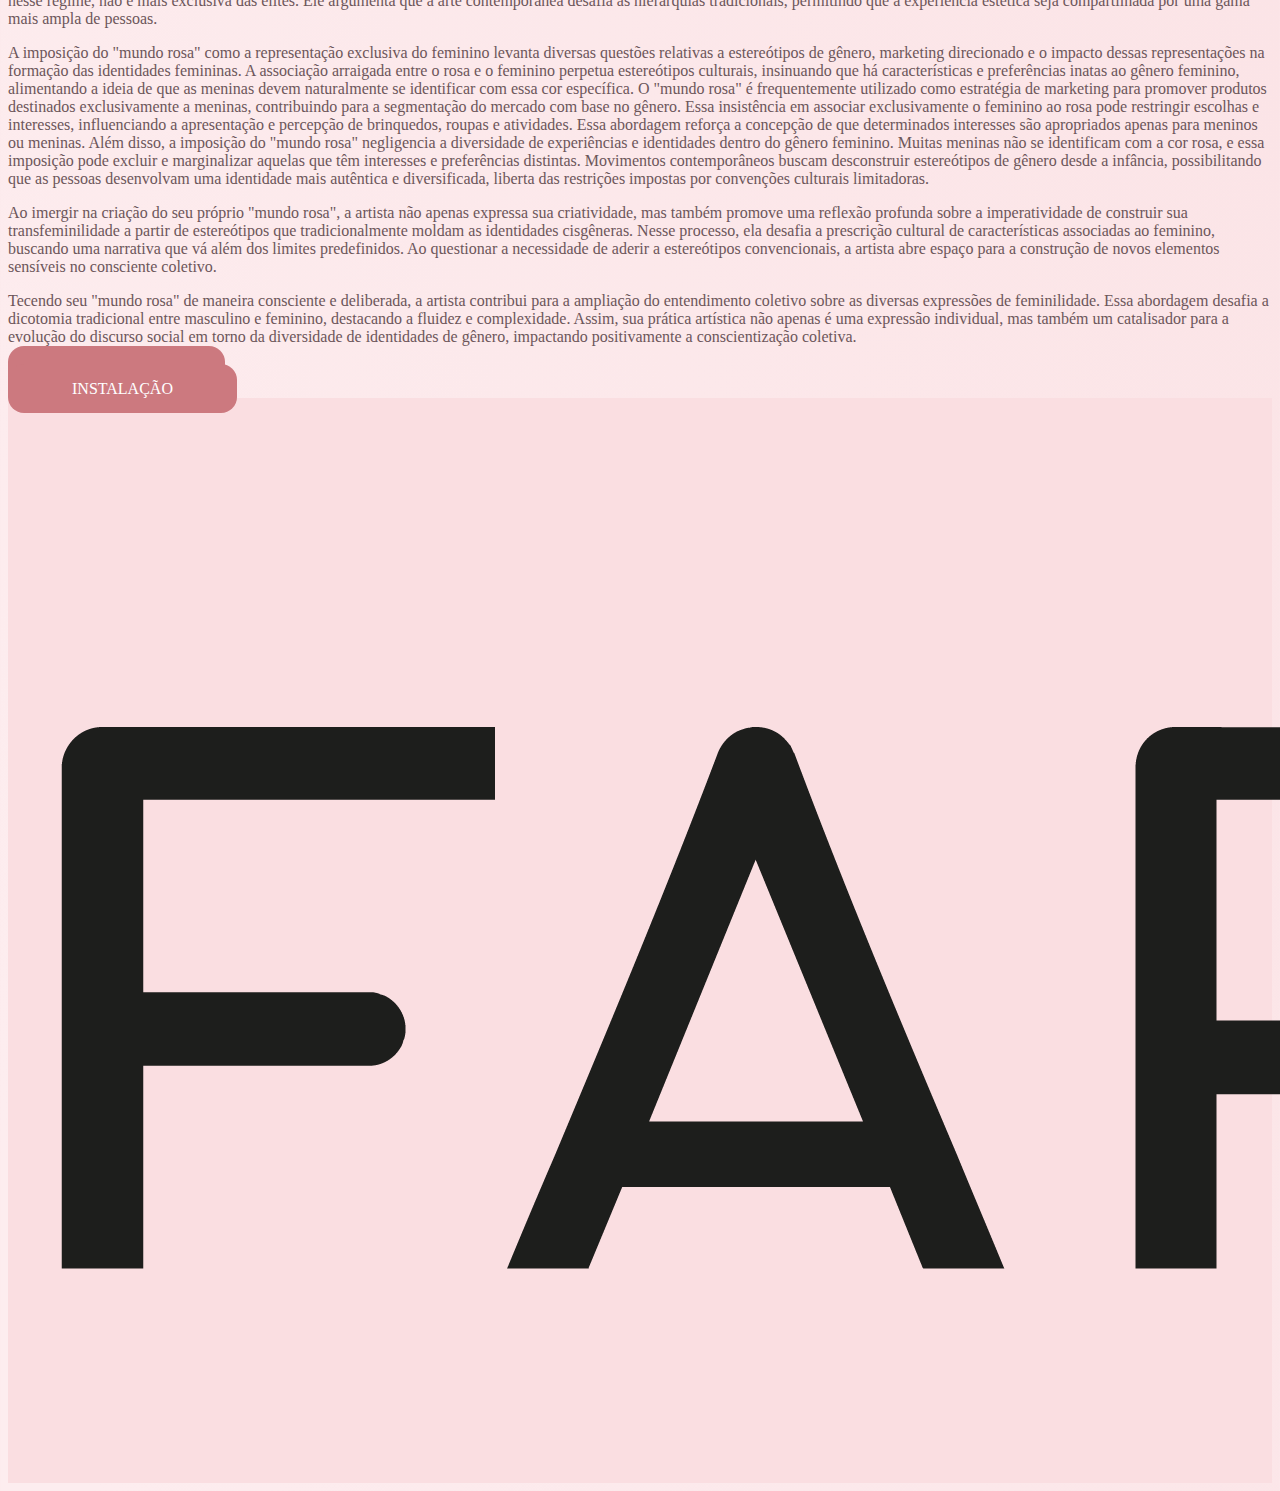
==== commit 22216dc1: "Fix home page responsivity and align titles" ====
--- a/index.html
+++ b/index.html
@@ -43,9 +43,9 @@
     </nav>
     <main class="container">        
         <article>
-            <section id="apresentacao">
+            <section id="apresentacao" class="my-5">
                 <div class="row">
-                    <h1>APRESENTACAO</h1>
+                    <h1 class="title-text-small">APRESENTACAO</h1>
                     <p>O tecido que compõe a sociedade é, de certa forma, entrelaçado por tramas e fios invisíveis, assim como o tecido têxtil que usamos diariamente. Nas questões de gênero, essas tramas sociais representam as normas, papéis e expectativas que a sociedade impõe aos indivíduos com base no seu gênero. Assim como um tecido é formado por tramas horizontais e verticais, as tramas sociais de gênero são multifacetadas e interligadas.</p>
                     <p>Em uma análise mais profunda, podemos comparar as tramas do tecido com as estruturas que perpetuam a desigualdade de gênero. Assim como diferentes tipos de fios e padrões criam texturas únicas em um tecido, a diversidade de identidades de gênero e orientações sexuais contribui para a complexidade da sociedade. No entanto, essas tramas sociais muitas vezes são tecidas de forma desigual, resultando em discriminação, estereótipos e preconceitos. Assim como o processo de tecelagem pode ser desconstruído e refeito para criar novos padrões, a sociedade pode e deve ser transformada para promover a igualdade de gênero. Isso envolve reconhecer e desafiar as tramas sociais prejudiciais, empoderando indivíduos a expressarem sua identidade de gênero autêntica e promovendo a inclusão e o respeito por todas as formas de expressão de gênero.</p>
                 </div>
@@ -58,16 +58,16 @@
                 </div>
             </section>
             
-            <section id="subversao">
+            <section id="subversao" class="my-5">
                 <div class="row background-text-container">
                     <!-- <div class="background-text">SUBVERSAO<br>DE GENERO</div> -->
                 </div>
-                <h1 class="d-block d-lg-none">SUBVERSAO DE GENERO</h1>
+                <h1 class="d-block d-lg-none title-text">SUBVERSAO DE GENERO</h1>
                 <div class="row">
-                    <div class="col-lg-6 d-none d-lg-flex flex-column">
-                        <h1 class="vertical display-1">SUBVERSAO<br> DE GENERO</h1>
+                    <div class="col-lg-4 d-none d-lg-flex flex-column">
+                        <h1 class="vertical title-text">SUBVERSAO<br> DE GENERO</h1>
                     </div>
-                    <div class="col-lg-6 text-right">
+                    <div class="col-lg-8 text-right d-flex flex-column justify-content-center">
                         <p>A desconstrução da ideia binária de gênero, historicamente fundamentada nos cromossomos (XX para mulheres e XY para homens), envolve questionar essa abordagem simplista. Reconhecendo a complexidade da identidade de gênero, é crucial notar que os cromossomos, embora contribuam para a determinação biológica do sexo, apresentam diversas variações, como na Síndrome de Turner (X0) e Síndrome de Klinefelter (XXY). Além disso, é essencial distinguir entre a predefinição biológica e a identidade de gênero. Esta última não é diretamente determinada pelos cromossomos, referindo-se à vivência interna e pessoal do próprio gênero, enquanto a expressão de gênero está relacionada às características socialmente atribuídas. Ambas podem variar independentemente dos cromossomos.</p>
                         <p>Muitos aspectos associados ao gênero, como comportamentos e papéis sociais, são construções sociais. Desconstruir a ideia de que características específicas são intrinsecamente ligadas aos cromossomos abre espaço para uma compreensão mais ampla e inclusiva do gênero. Judith Butler, filósofa e teórica queer, introduz o conceito de "performatividade de gênero", desafiando a noção de que o gênero é uma expressão estável e inata. Butler destaca que o gênero é uma performance socialmente construída, moldada por normas culturais. Paul B. Preciado, em diálogo com Butler, propõe o conceito de "gênero enquanto produto", conectando a performatividade de gênero ao consumo. Ele desafia as noções tradicionais de gênero, enfatizando como é produzido e reproduzido por práticas sociais e políticas. Reconhecer e validar as experiências de pessoas não-binárias é fundamental, desafiando a rigidez da dicotomia de gênero e destacando que a identidade de gênero é uma experiência subjetiva. A autodeterminação de gênero é crucial nos debates contemporâneos sobre identidade de gênero e direitos LGBTQ+, referindo-se ao direito de uma pessoa determinar como se identifica, independentemente de expectativas sociais.</p>
                         <p>Ao optar por uma abordagem subversiva que desafia as noções binárias tradicionais de gênero, destacando a complexidade e diversidade na biologia, identidade e expressão degênero, este trabalho promove um entendimento mais inclusivo, respeitando a autonomia das pessoas em definir suas próprias identidades.</p>
@@ -75,15 +75,15 @@
                 </div>
             </section>
             
-            <section id="mundo-rosa">
-                <h1 class="d-block d-lg-none">MUNDO ROSA</h1>
+            <section id="mundo-rosa" class="my-5">
+                <h1 class="d-block d-lg-none title-text">MUNDO ROSA</h1>
                 <div class="row">
                     <div class="col-lg-6">
                         <p>A opção pela criação de um "mundo rosa" não é casual. Além de refletir a preferência da artista por explorar o monocromático, tons sobre tons e nuances da mesma cor, o uso consistente da cor rosa, em suas diversas manifestações, desempenha um papel crucial na construção estética que tece toda a narrativa.</p>
                         <p>No livro "A partilha do sensível," publicado em 2000, o filósofo francês Jacques Rancière investiga a interligação entre política, estética e percepção, introduzindo o conceito de "a partilha do sensível." Esse termo descreve como elementos sensíveis, como imagens, sons e palavras, são distribuídos e organizados na sociedade. Rancière argumenta que essa distribuição não é apenas uma divisão de objetos, mas também uma divisão política que molda o acesso ao sensível e à participação na vida política de diferentes grupos. Para o autor, a estética não está dissociada da política; ambas estão intrinsicamente ligadas. Ele sustenta que nossa percepção e experiência do mundo têm implicações políticas profundas, onde a partilha do sensível é central na determinação de quem tem acesso à política e quem é excluído. Criticando a ideia convencional de política baseada na representação, Rancière propõe uma política da igualdade, na qual a partilha do sensível permite que cada indivíduo expresse sua própria voz e participe plenamente na vida política.</p>
                     </div>
-                    <div class="col-lg-6 d-none d-lg-flex flex-column">
-                        <h1 class="text-end display-1">MUNDO<br>ROSA</h1>
+                    <div class="col-lg-6 d-none d-lg-flex d-flex flex-column justify-content-center">
+                        <h1 class="text-end title-text">MUNDO<br>ROSA</h1>
                     </div>
                 </div>
                         <p>Rancière enfatiza a importância de uma estética da igualdade, onde diversas formas de expressão artística desafiam hierarquias sociais e políticas. Ele vê a arte como um meio de reconfigurar a partilha do sensível e, assim, questionar as divisões políticas existentes. Na obra "AISTHESIS," o filósofo introduz o conceito de "regime estético da arte," destacando a ideia de que a estética, nesse regime, não é mais exclusiva das elites. Ele argumenta que a arte contemporânea desafia as hierarquias tradicionais, permitindo que a experiência estética seja compartilhada por uma gama mais ampla de pessoas.</p>
@@ -92,9 +92,9 @@
                         <p>Tecendo seu "mundo rosa" de maneira consciente e deliberada, a artista contribui para a ampliação do entendimento coletivo sobre as diversas expressões de feminilidade. Essa abordagem desafia a dicotomia tradicional entre masculino e feminino, destacando a fluidez e complexidade. Assim, sua prática artística não apenas é uma expressão individual, mas também um catalisador para a evolução do discurso social em torno da diversidade de identidades de gênero, impactando positivamente a conscientização coletiva.</p>
             </section>
         </article>
-        <div class="row my-5 justify-content-center gap-5">
-            <div class="col-lg-3"><a href="./galeria/" class="see-work">VER OBRAS</a></div>
-            <div class="col-lg-3"><a href="./instalacao/" class="see-work">INSTALAÇÃO</a></div>
+        <div class="row my-5 justify-content-center gap-3">
+            <div class="col-lg-3 d-flex flex-column align-items-center"><a href="./galeria/" class="see-work">VER OBRAS</a></div>
+            <div class="col-lg-3 d-flex flex-column align-items-center"><a href="./instalacao/" class="see-work">INSTALAÇÃO</a></div>
         </div>
     </main>
     <footer class="mt-auto">
--- a/assets/css/home.css
+++ b/assets/css/home.css
@@ -44,32 +44,23 @@
     margin-top: 1.25rem;
 }
 
-h1, h2 {
+.title-text {
     font-family: linka;
     color: var(--highlight-text);
+    font-size: min(calc(1rem + 8vw), 130px);
 }
 
-.background-text-container {
-    position: relative;
-}
-
-.background-text {
+.title-text-small {
     font-family: linka;
-    font-size: 8rem;
     color: var(--highlight-text);
-    position: absolute;
-    top: 50%;
-    left: 50%;
-    transform: translate(-50%, -50%);
-    z-index: -1;
-    overflow: hidden;
+    font-size: min(calc(.5rem + 7.5vw), 110px);
 }
 
 .vertical {
-    margin-top: auto;
-    font-family: linka;
-    color: var(--highlight-text);
-    transform: rotate(-90deg) translate(40%, 50%);
+    writing-mode: vertical-rl;
+    text-orientation: sideways;
+    transform: rotate(180deg);
+    font-size: calc(1.25rem + 8vh);
 }
 
 /* End of Presentation texts */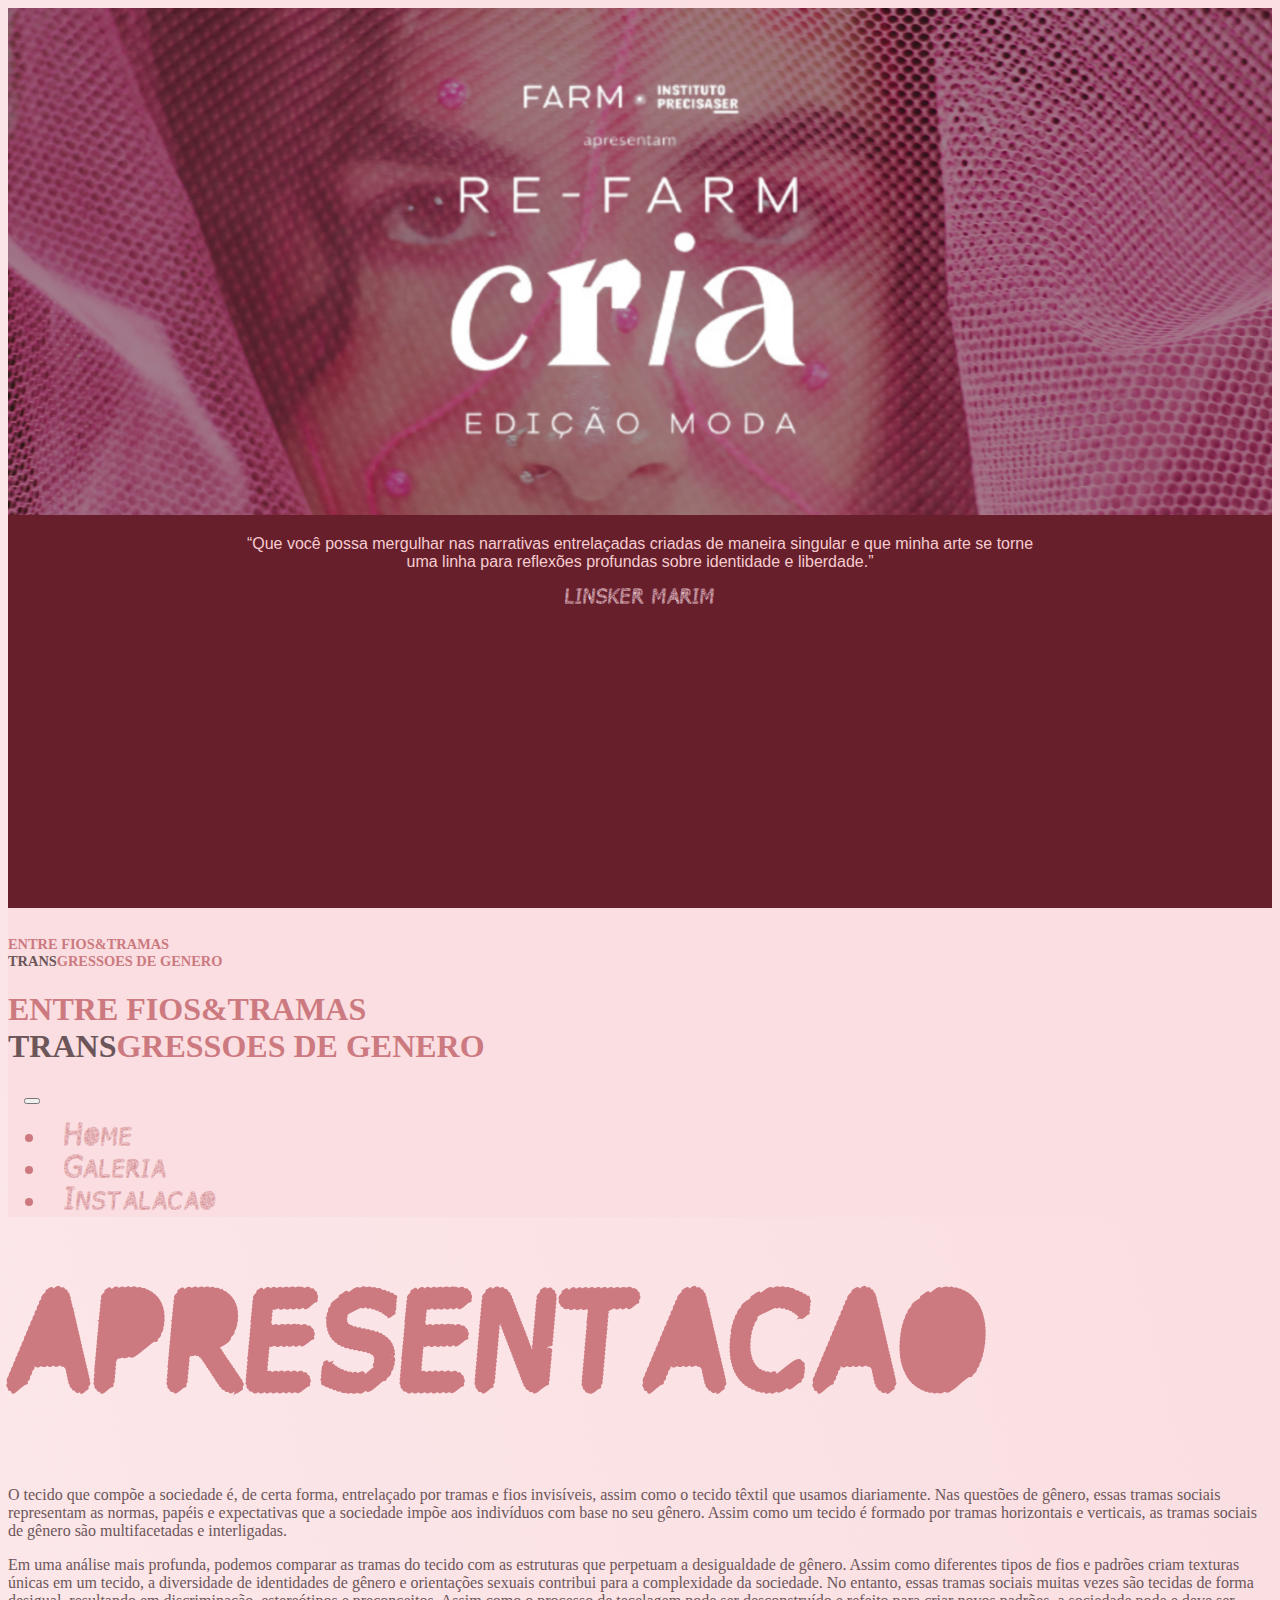
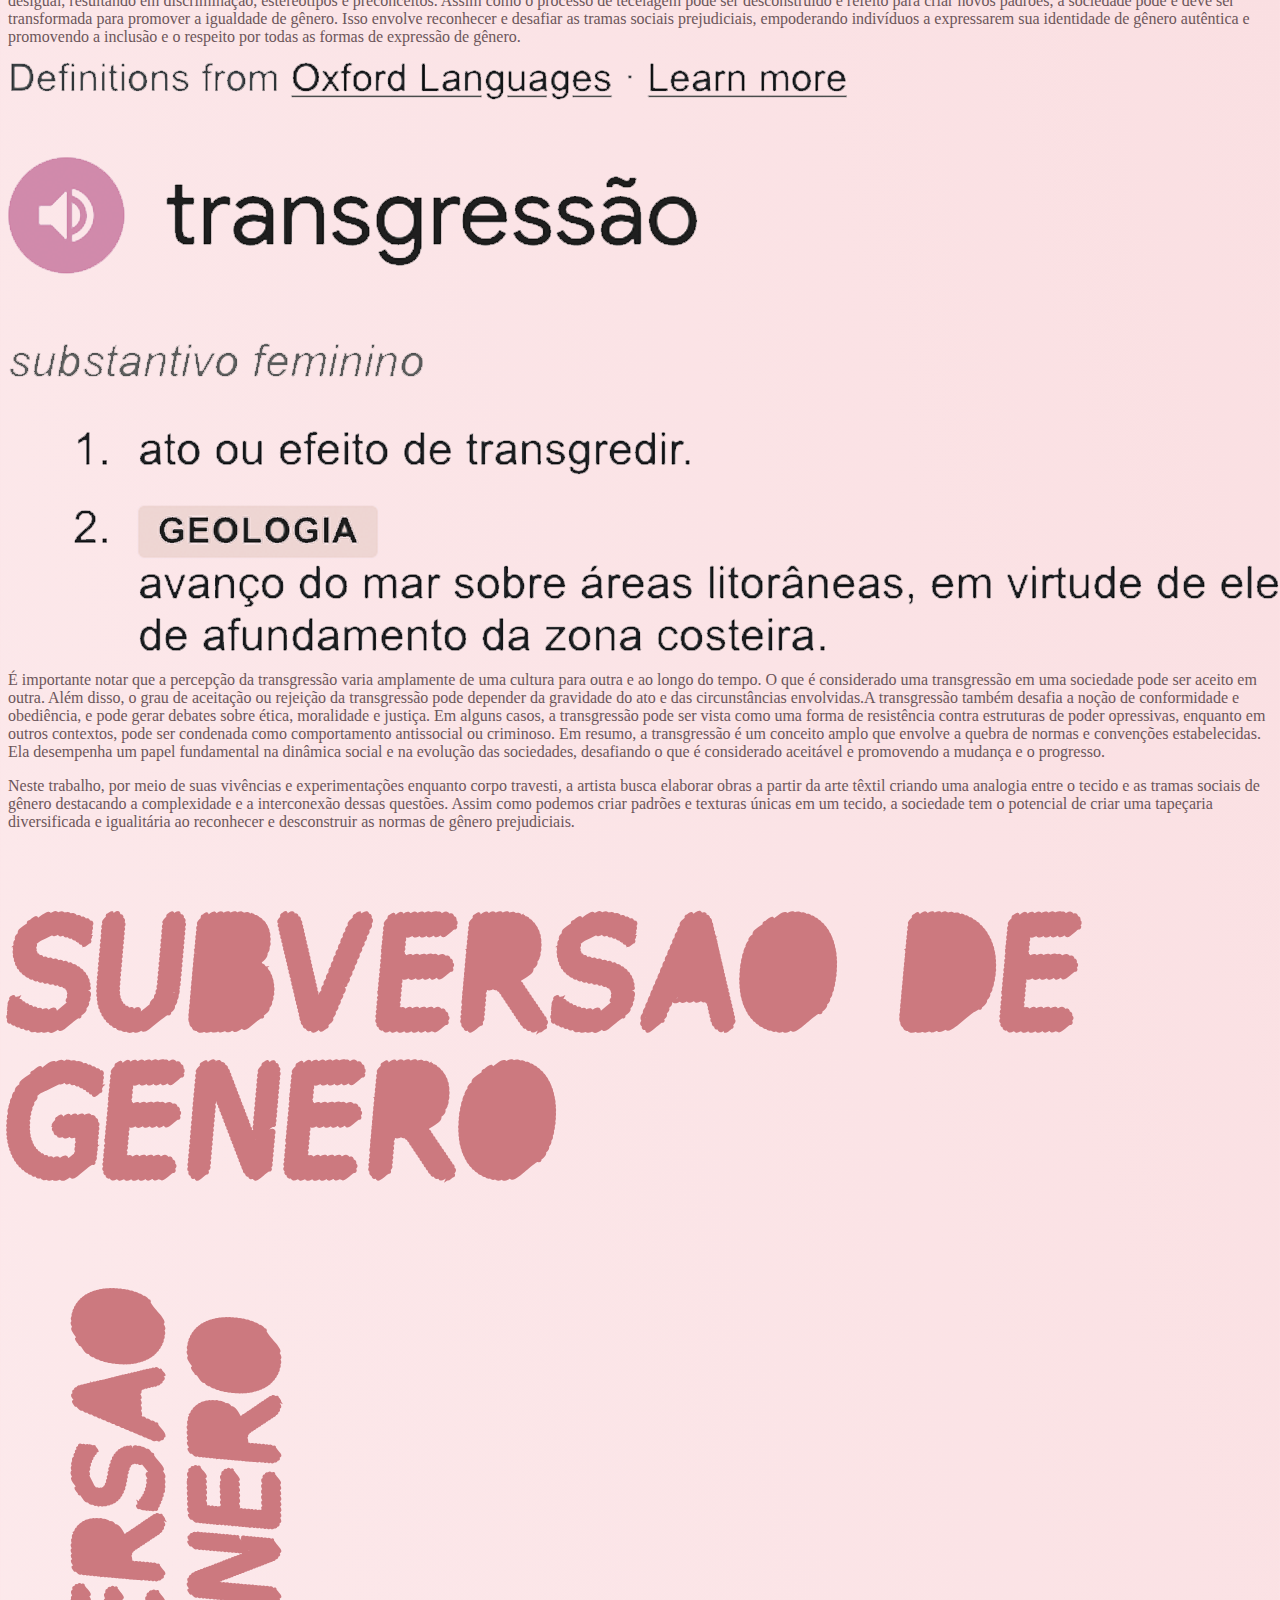
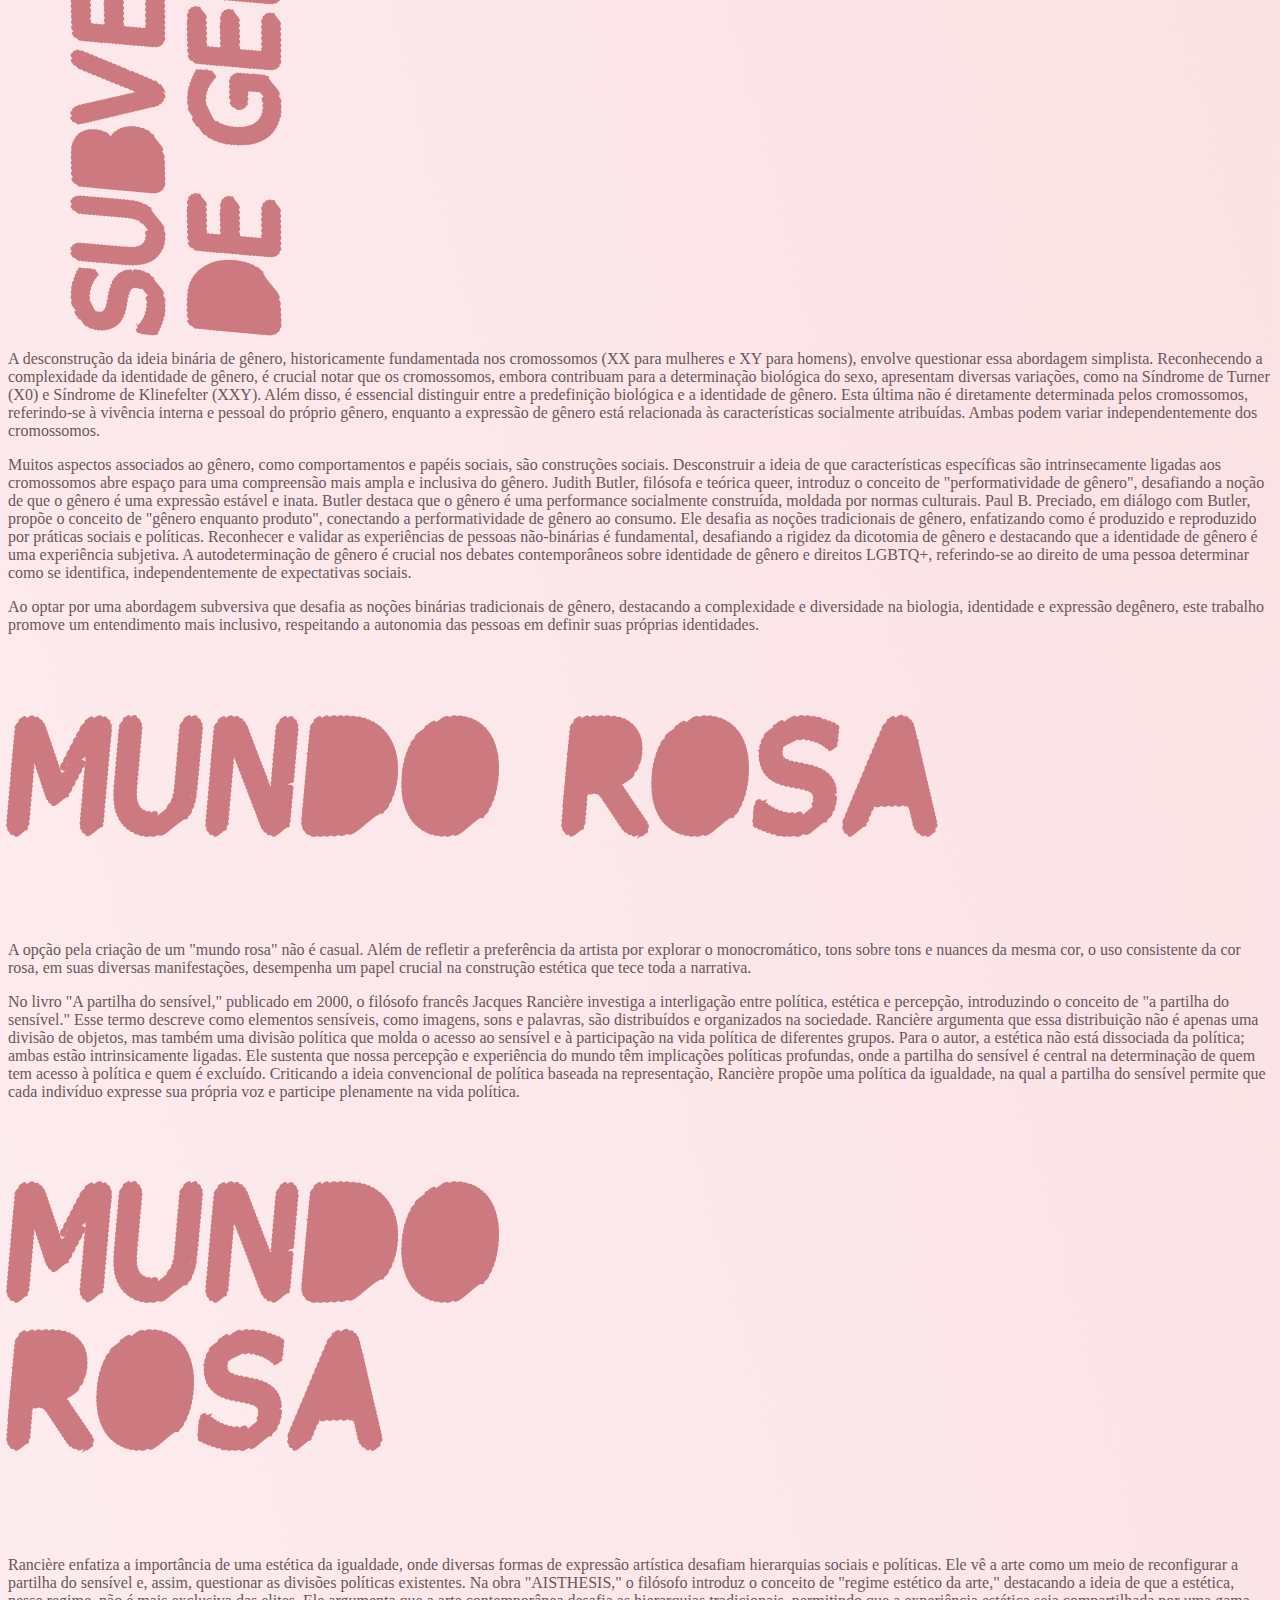
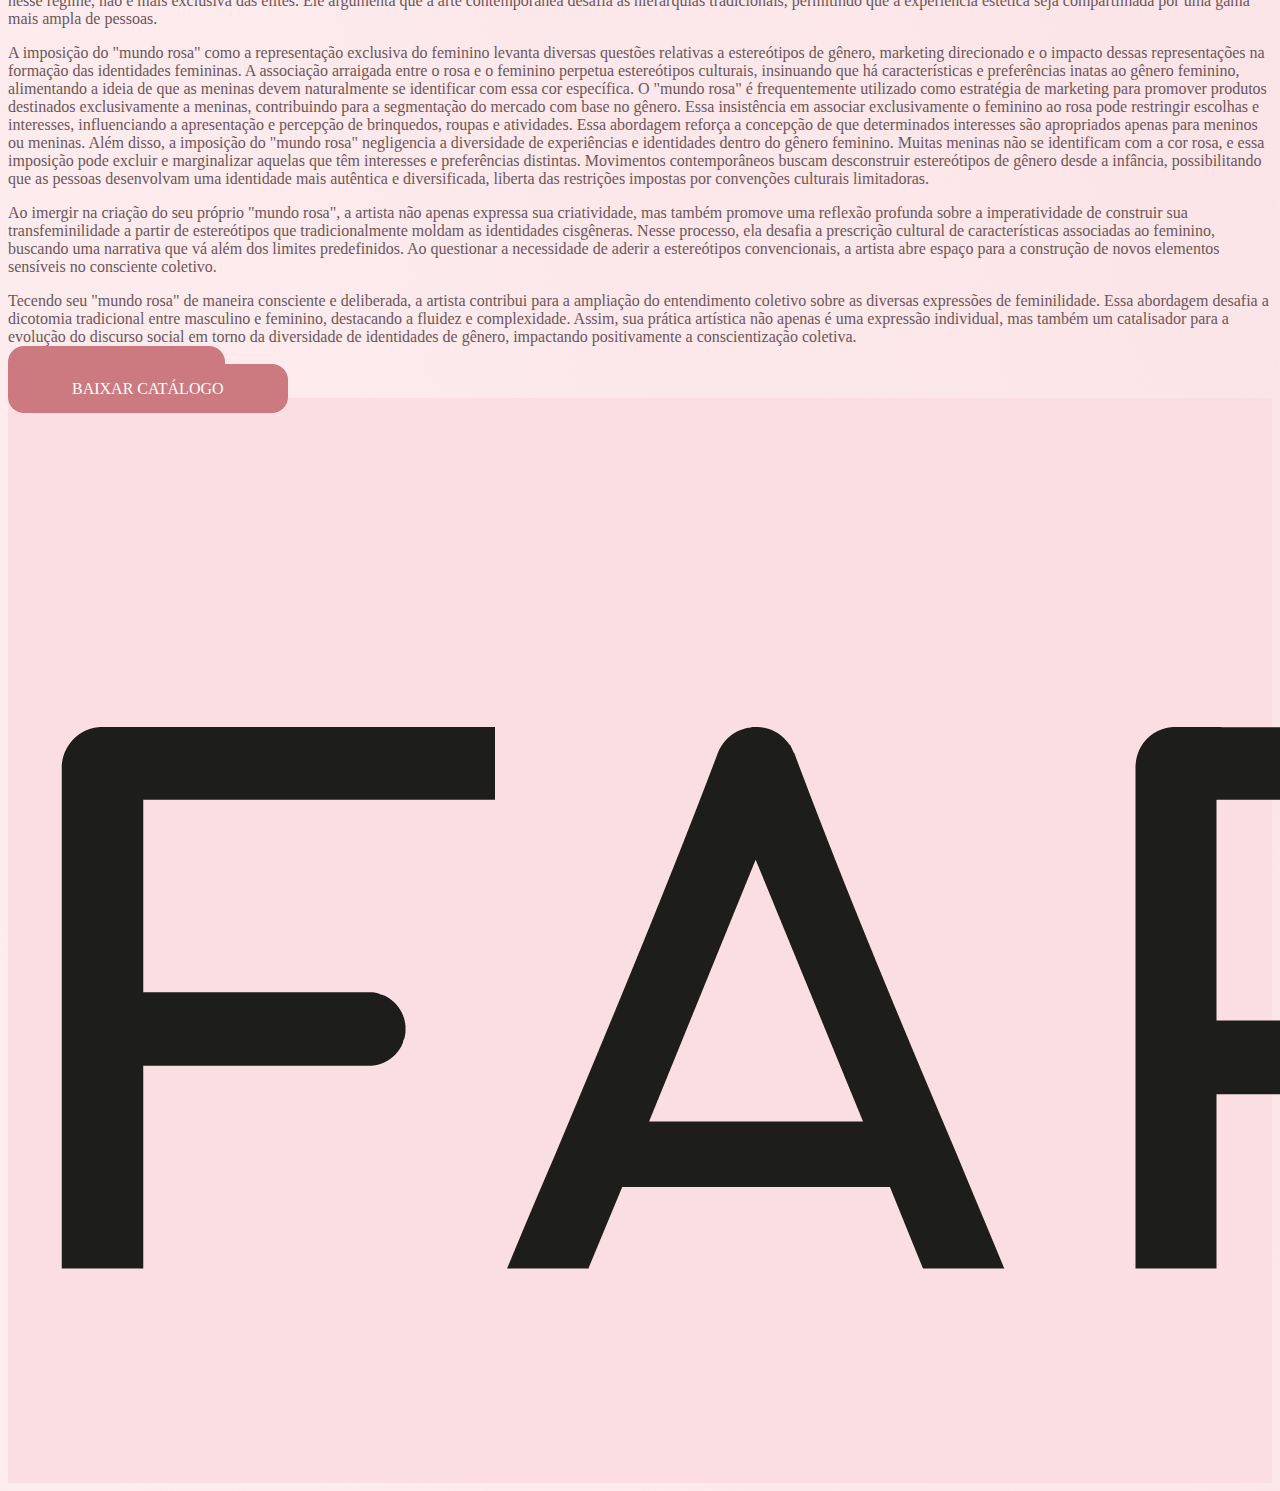
==== commit 5559cc3f: "Add link for catálogo" ====
--- a/index.html
+++ b/index.html
@@ -94,7 +94,7 @@
         </article>
         <div class="row my-5 justify-content-center gap-3">
             <div class="col-lg-3 d-flex flex-column align-items-center"><a href="./galeria/" class="see-work">VER OBRAS</a></div>
-            <div class="col-lg-3 d-flex flex-column align-items-center"><a href="./instalacao/" class="see-work">INSTALAÇÃO</a></div>
+            <div class="col-lg-3 d-flex flex-column align-items-center"><a href="https://drive.google.com/drive/folders/1txvhPrGfUwHcXNLWwQtK2rKZBX9Nebk8?usp=drive_link" target="_blank" class="see-work">BAIXAR CATÁLOGO</a></div>
         </div>
     </main>
     <footer class="mt-auto">
